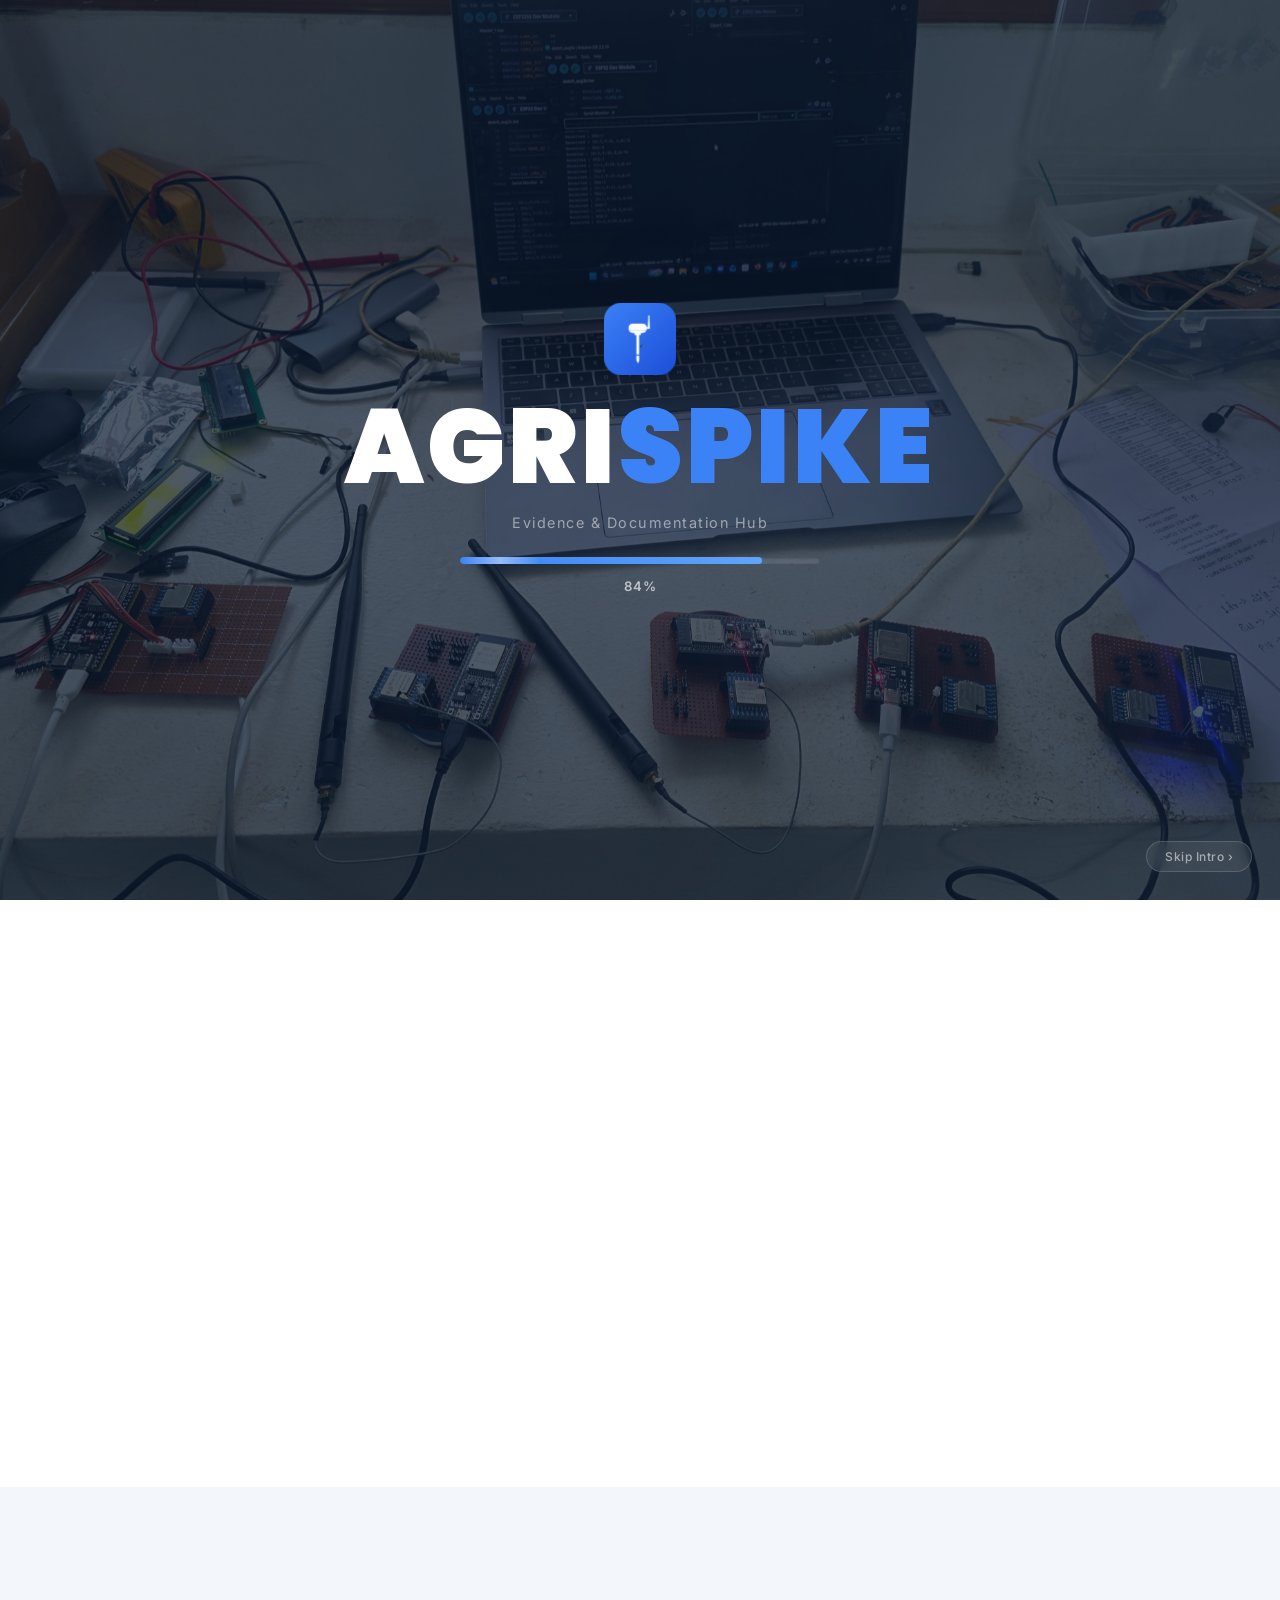
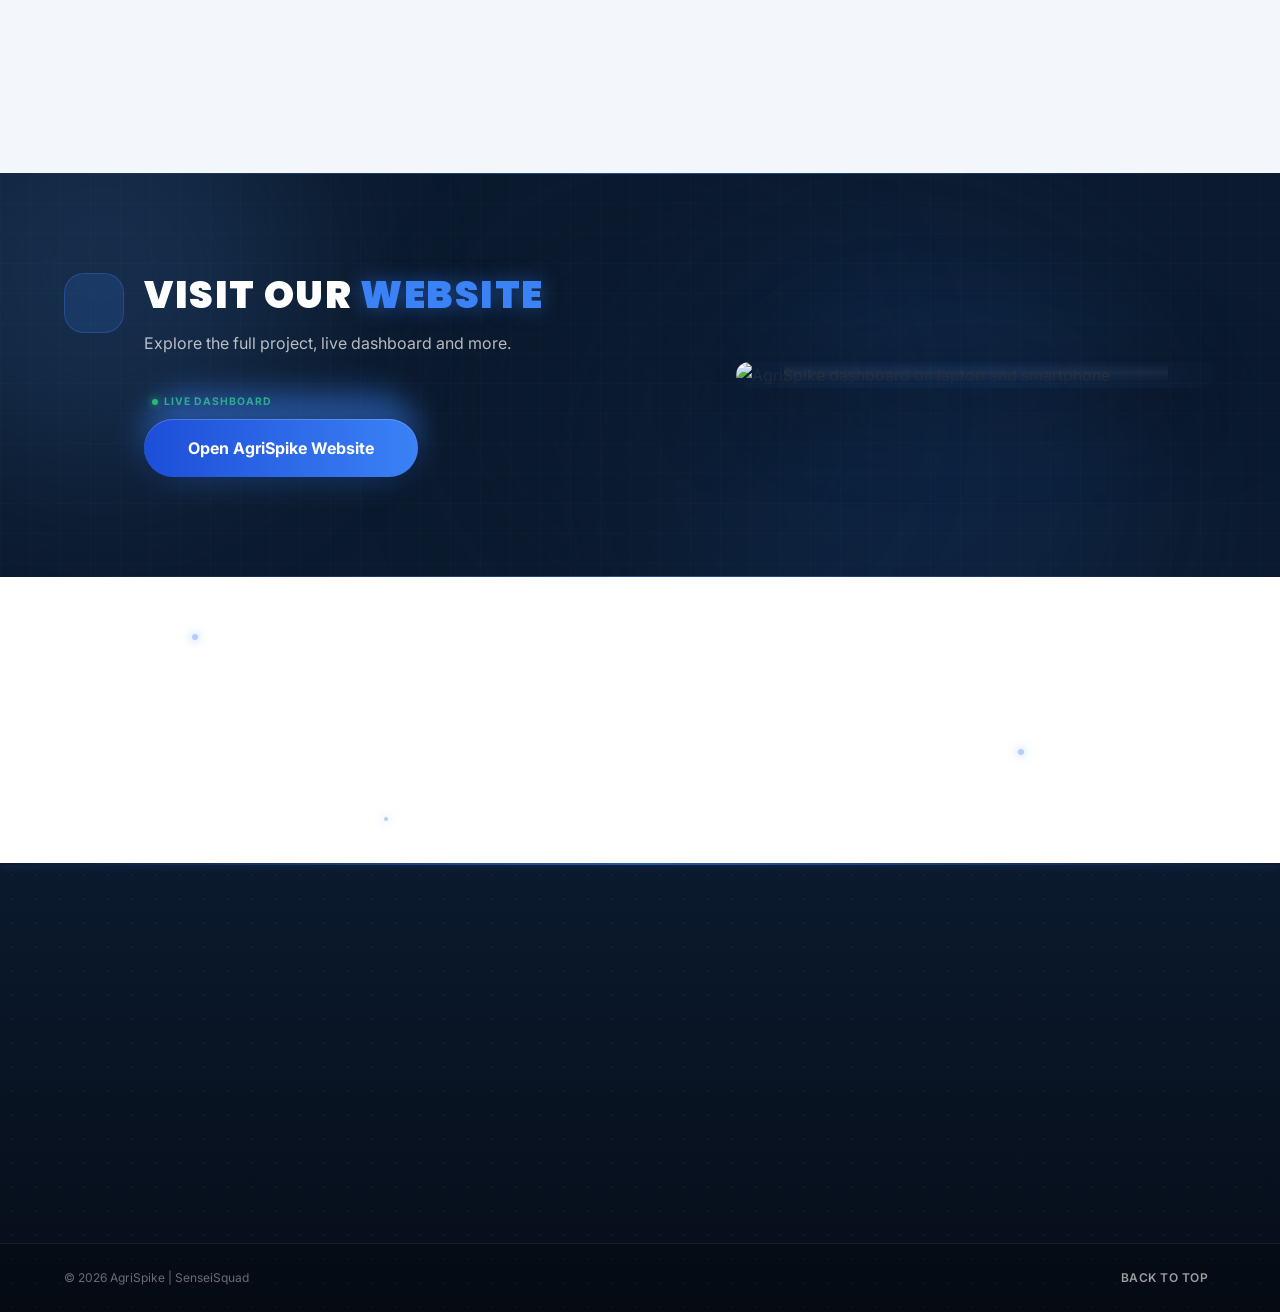
==== index.html @ 68c263b4 "Initial commit" ====
<!DOCTYPE html>
<html lang="en">
<head>
  <meta charset="UTF-8" />
  <meta name="viewport" content="width=device-width, initial-scale=1.0" />
  <meta name="description" content="AgriSpike Evidence & Documentation Hub — AI-Powered Personal Farming Assistant for Healthier Crops, Higher Yield and a Sustainable Tomorrow. Built by SenseiSquad." />
  <meta name="keywords" content="AgriSpike, smart farming, IoT agriculture, SenseiSquad, SIH 2026, precision agriculture" />
  <meta name="author" content="SenseiSquad" />
  <meta property="og:title" content="AgriSpike — Evidence & Documentation Hub" />
  <meta property="og:description" content="AI-Powered Personal Farming Assistant for Healthier Crops, Higher Yield and a Sustainable Tomorrow." />
  <title>AgriSpike — Evidence &amp; Documentation Hub | SenseiSquad</title>
  <link rel="icon" type="image/png" href="images/logo.png">

  <!-- Google Fonts -->
  <link rel="preconnect" href="https://fonts.googleapis.com" />
  <link rel="preconnect" href="https://fonts.gstatic.com" crossorigin />
  <link href="https://fonts.googleapis.com/css2?family=Inter:wght@300;400;500;600;700;800;900&family=Poppins:wght@400;600;700;800;900&display=swap" rel="stylesheet" />

  <!--
    intro.css loads FIRST — the overlay div below renders with navy background
    instantly before any JS runs, giving a true "no flash of white page" experience.
  -->
  <link rel="stylesheet" href="intro.css" />
  <link rel="stylesheet" href="styles.css" />

  <!-- Lucide Icons CDN -->
  <script src="https://unpkg.com/lucide@latest/dist/umd/lucide.min.js"></script>
</head>
<body class="intro-active">

  <!-- ════════════════════════════════════════════════════════════
       LOADING SCREEN OVERLAY
       Static HTML renders IMMEDIATELY (before any JS).
       GSAP + intro.js animate it from the bottom of <body>.
  ══════════════════════════════════════════════════════════════ -->
  <div id="intro-overlay" role="status" aria-label="Loading AgriSpike…">

    <!-- 1. Background: dimmed image slideshow (populated by intro.js) -->
    <div class="intro-slideshow-wrap" aria-hidden="true">
      <div class="intro-slideshow" id="intro-slideshow"></div>
      <div class="intro-dim"></div>
    </div>

    <!-- 2. Foreground: logo, wordmark, progress bar -->
    <div class="intro-fg">

      <!-- Leaf logo -->
      <div class="intro-leaf-wrap" id="intro-leaf" aria-hidden="true">
        <img class="logo-image" alt="AgriSpike Logo" />
        <div class="logo-signal-pulse"></div>
      </div>

      <!-- AGRISPIKE wordmark (AGRI white, SPIKE blue — one line) -->
      <div class="intro-wordmark" aria-label="AgriSpike">
        <span class="intro-agri">AGRI</span><span class="intro-spike">SPIKE</span>
      </div>

      <!-- Subtitle -->
      <div class="intro-tagline-sub">Evidence &amp; Documentation Hub</div>

      <!-- Progress bar + percentage counter -->
      <div class="intro-bar-section">
        <div class="intro-bar-track">
          <div class="intro-bar-fill" id="intro-bar-fill">
            <div class="intro-shimmer"></div>
          </div>
        </div>
        <div class="intro-percent" id="intro-percent" aria-live="polite">0%</div>
      </div>

    </div>

    <!-- 3. Flash panels: four warm-white panels that close in from all sides -->
    <div class="intro-flash-panels" id="intro-flash-panels" aria-hidden="true">
      <div class="intro-flash-top"    id="intro-flash-top"></div>
      <div class="intro-flash-bottom" id="intro-flash-bottom"></div>
      <div class="intro-flash-left"   id="intro-flash-left"></div>
      <div class="intro-flash-right"  id="intro-flash-right"></div>
    </div>

    <!-- 5. Skip button (bottom-right corner) -->
    <button id="intro-skip-btn" type="button" aria-label="Skip loading animation">
      Skip Intro ›
    </button>

  </div><!-- /intro-overlay -->


  <!-- ════════════════════════════════════════════════
       NAVBAR
  ════════════════════════════════════════════════ -->
  <header id="navbar" class="navbar" role="banner">
    <div class="nav-container">
      <a href="#hero" class="nav-logo" aria-label="AgriSpike Home">
        <div class="logo-icon" aria-hidden="true">
          <img class="logo-image" alt="AgriSpike Logo" />
          <div class="logo-signal-pulse"></div>
        </div>
        <div class="logo-text">
          <span class="logo-wordmark" aria-label="AgriSpike">
            <span class="logo-agri">AGRI</span><span class="logo-spike">SPIKE</span>
          </span>
          <span class="logo-tagline">Evidence &amp; Documentation Hub</span>
        </div>
      </a>
      <nav class="nav-links" aria-label="Main navigation">
        <a href="#hero"             class="nav-link active" id="nav-home">Home</a>
        <a href="#field-validation" class="nav-link"        id="nav-field">Field Validation</a>
        <a href="#tech-docs"        class="nav-link"        id="nav-docs">Technical Documentation</a>
        <a href="#team"             class="nav-link"        id="nav-team">Team</a>
      </nav>
      <button class="hamburger" id="hamburger-btn" aria-label="Toggle navigation menu" aria-expanded="false">
        <span></span><span></span><span></span>
      </button>
    </div>
    <div class="mobile-nav" id="mobile-nav" role="navigation" aria-label="Mobile navigation">
      <a href="#hero"             class="mobile-link" id="mnav-home">Home</a>
      <a href="#field-validation" class="mobile-link" id="mnav-field">Field Validation</a>
      <a href="#tech-docs"        class="mobile-link" id="mnav-docs">Technical Documentation</a>
      <a href="#team"             class="mobile-link" id="mnav-team">Team</a>
    </div>
  </header>

  <main>

    <!-- ════════════════════════════════════════════════
         HERO  (CSS marquee background)
    ════════════════════════════════════════════════ -->
    <section id="hero" class="hero" aria-label="Hero section">

      <!-- Marquee background — two scrolling image rows -->
      <div class="hero-marquee" aria-hidden="true">
        <div class="marquee-row marquee-row-top">
          <div class="marquee-track marquee-track-ltr" id="marquee-top-track"></div>
        </div>
        <div class="marquee-row marquee-row-bot">
          <div class="marquee-track marquee-track-rtl" id="marquee-bot-track"></div>
        </div>
      </div>

      <!-- Hero vignette (subtle corner darkening) -->
      <div class="hero-vignette" aria-hidden="true"></div>

      <!-- Dark gradient overlay -->
      <div class="hero-overlay" aria-hidden="true"></div>

      <div class="hero-container">

        <!-- Left: text content -->
        <div class="hero-content fade-in">
          <div class="hero-logo-block">
            <div class="hero-leaf-icon" aria-hidden="true">
              <img class="logo-image" alt="AgriSpike Logo" />
              <div class="logo-signal-pulse"></div>
            </div>
            <div>
              <h1 class="hero-brand" aria-label="AgriSpike">
                <span class="hero-agri">AGRI</span><span class="hero-spike">SPIKE</span>
              </h1>
              <p class="hero-tagline-text">Evidence &amp; Documentation Hub</p>
            </div>
          </div>

          <div class="process-flow" aria-label="Process: Sense, Understand, Decide, Act">
            <span class="flow-step">Sense</span>
            <span class="flow-arrow" aria-hidden="true"><i data-lucide="arrow-right"></i></span>
            <span class="flow-step">Understand</span>
            <span class="flow-arrow" aria-hidden="true"><i data-lucide="arrow-right"></i></span>
            <span class="flow-step">Decide</span>
            <span class="flow-arrow" aria-hidden="true"><i data-lucide="arrow-right"></i></span>
            <span class="flow-step">Act</span>
          </div>

          <p class="hero-subheading">
            AI-Powered Personal Farming Assistant for Healthier Crops,<br />
            Higher Yield and a Sustainable Tomorrow.
          </p>

          <div class="sensei-brand">
            <div class="sensei-s-icon" aria-hidden="true">S</div>
            <span class="sensei-name">SENSEISQUAD</span>
            <span class="sensei-divider" aria-hidden="true"></span>
          </div>
        </div>

        <!-- Right: feature badges -->
        <aside class="hero-badges" aria-label="Key features">
          <div class="feature-badge">
            <div class="badge-icon" aria-hidden="true"><i data-lucide="layers"></i></div>
            <span>Soil Health</span>
          </div>
          <div class="feature-badge">
            <div class="badge-icon" aria-hidden="true"><i data-lucide="cloud"></i></div>
            <span>Weather</span>
          </div>
          <div class="feature-badge">
            <div class="badge-icon" aria-hidden="true"><i data-lucide="droplets"></i></div>
            <span>Fertigation</span>
          </div>
          <div class="feature-badge">
            <div class="badge-icon" aria-hidden="true"><i data-lucide="leaf"></i></div>
            <span>Crop Health</span>
          </div>
          <div class="feature-badge">
            <div class="badge-icon" aria-hidden="true"><i data-lucide="trending-up"></i></div>
            <span>Higher Yield</span>
          </div>
        </aside>

      </div>

      <!-- Mobile Scroll Hint (only visible on mobile) -->
      <div class="mobile-hero-scroll-hint" aria-hidden="true">
        <i data-lucide="chevron-down"></i>
      </div>
    </section>

    <!-- ════════════════════════════════════════════════
         FIELD VALIDATION
    ════════════════════════════════════════════════ -->
    <section id="field-validation" class="section section-light" aria-label="Field Validation">
      <div class="container">
        <div class="section-header fade-in">
          <div class="section-icon-wrap" aria-hidden="true"><i data-lucide="map-pin"></i></div>
          <div>
            <h2 class="section-title"><span class="title-dark">FIELD </span><span class="title-blue">VALIDATION</span></h2>
            <p class="section-subtitle">Real conditions. Real farmers. Real impact.</p>
          </div>
        </div>
        <div class="fv-grid">
          <div class="fv-gallery fade-in">
            <div class="gallery-grid" id="gallery-grid" role="list" aria-label="Field photo gallery"></div>
            <div class="gallery-caption">
              <span class="gallery-caption-left"><i data-lucide="camera" aria-hidden="true"></i> Photo Gallery</span>
              <a href="#" id="view-all-photos-link" class="gallery-view-all">
                View All Photos <i data-lucide="arrow-right" aria-hidden="true"></i>
              </a>
            </div>
          </div>
          <div class="fv-video fade-in">
            <div class="video-card-wrap">
              <div class="video-stack-bg video-stack-2"></div>
              <div class="video-stack-bg video-stack-1"></div>
              <div class="video-badge" id="video-count-badge" aria-hidden="true"><i data-lucide="play-circle"></i> <span>1 of 6 Videos</span></div>
              <div class="video-card" id="video-card" role="region" aria-label="Field validation video">
                <div class="video-thumb-wrap">
                  <img id="video-thumbnail-img" src="" alt="Field validation video thumbnail" class="video-thumb" loading="lazy" />
                  <button class="play-btn" id="play-btn" aria-label="Play field video"><i data-lucide="play" aria-hidden="true"></i></button>
                </div>
                <div class="video-controls">
                  <button class="vc-btn" aria-label="Play"><i data-lucide="play" aria-hidden="true"></i></button>
                  <div class="vc-progress">
                    <div class="vc-bar"><div class="vc-fill" style="width:0%"></div></div>
                    <span class="vc-time" id="video-duration-display">0:00 / 1:24</span>
                  </div>
                  <button class="vc-btn" aria-label="Volume"><i data-lucide="volume-2" aria-hidden="true"></i></button>
                  <button class="vc-btn" aria-label="Fullscreen"><i data-lucide="maximize" aria-hidden="true"></i></button>
                </div>
              </div>
            </div>
            <div class="video-label">
              <span><i data-lucide="video" aria-hidden="true"></i> Field Video</span>
              <a href="videos.html" id="watch-video-link" class="watch-link">Watch All Videos <i data-lucide="arrow-right" aria-hidden="true"></i></a>
            </div>
          </div>
          <div class="fv-testimonials fade-in" id="testimonials-container" aria-label="Testimonials"></div>
        </div>
      </div>
    </section>

    <!-- ════════════════════════════════════════════════
         TECHNICAL DOCUMENTATION
    ════════════════════════════════════════════════ -->
    <section id="tech-docs" class="section section-gray" aria-label="Technical Documentation">
      <div class="container">
        <div class="section-header fade-in">
          <div class="section-icon-wrap" aria-hidden="true"><i data-lucide="file-text"></i></div>
          <div>
            <h2 class="section-title"><span class="title-dark">TECHNICAL </span><span class="title-blue">DOCUMENTATION</span></h2>
            <div class="docs-header-content" style="position: relative; display: inline-block;">
              <p class="section-subtitle" style="margin-bottom: 0;">Detailed reports, data and analysis of our solution.</p>
              <div class="header-underline"></div>
            </div>
          </div>
        </div>
        <div class="docs-grid fade-in" id="docs-grid" role="list" aria-label="Technical documents"></div>
      </div>
    </section>

    <!-- ════════════════════════════════════════════════
         CTA BANNER
    ════════════════════════════════════════════════ -->
    <section id="cta-banner" class="section cta-section" aria-label="Visit AgriSpike website">
      <!-- Animated Border Top -->
      <div class="cta-border-top"></div>
      
      <!-- Background Elements -->
      <div class="cta-bg-elements" aria-hidden="true">
        <div class="cta-mesh cta-mesh-1"></div>
        <div class="cta-mesh cta-mesh-2"></div>
        <div class="cta-mesh cta-mesh-3"></div>
        <div class="cta-grid-overlay"></div>
        <div class="cta-particles">
          <div class="cta-particle p1"></div>
          <div class="cta-particle p2"></div>
          <div class="cta-particle p3"></div>
          <div class="cta-particle p4"></div>
          <div class="cta-particle p5"></div>
          <div class="cta-particle p6"></div>
          <div class="cta-particle p7"></div>
        </div>
      </div>

      <div class="container cta-container relative-z">
        <div class="cta-content" id="cta-content">
          <div class="cta-icon-wrap cta-reveal" aria-hidden="true"><i data-lucide="globe"></i></div>
          <div>
            <h2 class="cta-title" id="cta-title">
              <span class="cta-word">VISIT</span> <span class="cta-word">OUR</span> <span class="cta-word cta-blue-glow">WEBSITE</span>
            </h2>
            <p class="cta-subtitle cta-reveal">Explore the full project, live dashboard and more.</p>
            
            <div class="cta-btn-wrapper cta-reveal" id="cta-btn-wrapper">
              <div class="cta-live-indicator">
                <span class="live-dot"></span>
                <span class="live-text">Live Dashboard</span>
              </div>
              <div class="cta-btn-glow"></div>
              <a href="#" id="main-website-link" class="cta-btn-premium" target="_blank" rel="noopener noreferrer">
                <i data-lucide="external-link" aria-hidden="true"></i>
                <span>Open AgriSpike Website</span>
                <i data-lucide="arrow-right" class="arrow-icon" aria-hidden="true"></i>
              </a>
            </div>
          </div>
        </div>
        <div class="cta-mockup-wrapper" id="cta-mockup-wrapper">
          <div class="cta-mockup-light"></div>
          <div class="cta-mockup-floater">
            <img id="dashboard-mockup-img" src="" alt="AgriSpike dashboard on laptop and smartphone" loading="lazy" />
            <div class="cta-screen-shimmer"></div>
          </div>
        </div>
      </div>
      
      <!-- Animated Border Bottom -->
      <div class="cta-border-bottom"></div>
    </section>

    <!-- ════════════════════════════════════════════════
         TEAM
    ════════════════════════════════════════════════ -->
    <section id="team" class="section section-light team-section" aria-label="Team SenseiSquad">
      <div class="team-accents">
        <div class="team-dot team-dot-1"></div>
        <div class="team-dot team-dot-2"></div>
        <div class="team-dot team-dot-3"></div>
      </div>
      <div class="container">
        <div class="section-header fade-in">
          <div class="section-icon-wrap" aria-hidden="true"><i data-lucide="users"></i></div>
          <div>
            <h2 class="section-title"><span class="title-dark">AGRISPIKE </span><span class="title-blue">TEAM</span></h2>
            <div class="team-header-content" style="position: relative; display: inline-block;">
              <p class="section-subtitle" style="margin-bottom: 0;">Meet the team behind AgriSpike · Team SenseiSquad</p>
              <div class="header-underline"></div>
            </div>
          </div>
        </div>
        <div class="team-grid fade-in" id="team-grid" role="list" aria-label="Team members"></div>
      </div>
    </section>

  </main>

  <!-- ════════════════════════════════════════════════
       FOOTER
  ════════════════════════════════════════════════ -->
  <footer id="footer" class="footer" role="contentinfo">
    <!-- Animated Top Border -->
    <div class="footer-border-top"></div>
    
    <!-- Background Effects -->
    <div class="footer-bg-elements" aria-hidden="true">
      <div class="footer-grid-overlay"></div>
      <div class="footer-particles">
        <div class="f-particle fp1"></div>
        <div class="f-particle fp2"></div>
        <div class="f-particle fp3"></div>
        <div class="f-particle fp4"></div>
      </div>
    </div>

    <div class="container footer-container relative-z">
      <div class="footer-grid">
        
        <!-- Column 1: Brand -->
        <div class="footer-col footer-col-brand footer-reveal">
          <a href="#hero" class="footer-logo">
            <div class="footer-leaf" aria-hidden="true">
              <img class="logo-image" alt="AgriSpike Logo" />
              <div class="logo-signal-pulse"></div>
            </div>
            <div class="footer-logo-text">
              <span class="footer-wordmark"><span class="footer-agri">AGRI</span><span class="footer-spike">SPIKE</span></span>
              <span class="footer-tagline-sm">Evidence &amp; Documentation Hub</span>
            </div>
          </a>
          <p class="footer-mission">Sensing, understanding, and acting — for smarter, sustainable farming.</p>
        </div>

        <!-- Column 2: Quick Links -->
        <div class="footer-col footer-col-links footer-reveal">
          <h4 class="footer-heading">Quick Links</h4>
          <nav class="footer-nav">
            <a href="index.html#hero">Home</a>
            <a href="index.html#field-validation">Field Validation</a>
            <a href="index.html#tech-docs">Technical Documentation</a>
            <a href="index.html#team">Team</a>
            <a href="gallery.html">Gallery</a>
            <a href="videos.html">Videos</a>
          </nav>
        </div>

        <!-- Column 3: SenseiSquad / Social -->
        <div class="footer-col footer-col-social footer-reveal">
          <h4 class="footer-heading">Connect</h4>
          <div class="footer-sensei">
            <div class="footer-s-icon" aria-hidden="true">S</div>
            <span class="footer-sensei-name">SenseiSquad</span>
          </div>
          <p class="footer-built-by">Built for Smart India Hackathon 2026</p>
          <div class="footer-social-links" id="footer-social-links">
            <div class="social-icon-wrapper">
              <span class="social-tooltip">Email</span>
              <a href="mailto:sanjayprathmanyu@gmail.com" id="social-email" class="social-circle" aria-label="Email">
                <svg xmlns="http://www.w3.org/2000/svg" width="20" height="20" viewBox="0 0 24 24" fill="none" stroke="currentColor" stroke-width="2" stroke-linecap="round" stroke-linejoin="round"><rect width="20" height="16" x="2" y="4" rx="2"/><path d="m22 7-8.97 5.7a1.94 1.94 0 0 1-2.06 0L2 7"/></svg>
              </a>
            </div>
            <div class="social-icon-wrapper">
              <span class="social-tooltip">LinkedIn</span>
              <a href="https://www.linkedin.com/in/s-sanjay-prathmanyu/" id="social-linkedin" class="social-circle" aria-label="LinkedIn" target="_blank" rel="noopener noreferrer">
                <svg xmlns="http://www.w3.org/2000/svg" width="20" height="20" viewBox="0 0 24 24" fill="none" stroke="currentColor" stroke-width="2" stroke-linecap="round" stroke-linejoin="round"><path d="M16 8a6 6 0 0 1 6 6v7h-4v-7a2 2 0 0 0-2-2 2 2 0 0 0-2 2v7h-4v-7a6 6 0 0 1 6-6z"/><rect width="4" height="12" x="2" y="9"/><circle cx="4" cy="4" r="2"/></svg>
              </a>
            </div>
            <div class="social-icon-wrapper">
              <span class="social-tooltip">GitHub</span>
              <a href="https://github.com/Sanjayprathmanyu02" id="social-github" class="social-circle" aria-label="GitHub" target="_blank" rel="noopener noreferrer">
                <svg xmlns="http://www.w3.org/2000/svg" width="20" height="20" viewBox="0 0 24 24" fill="none" stroke="currentColor" stroke-width="2" stroke-linecap="round" stroke-linejoin="round"><path d="M15 22v-4a4.8 4.8 0 0 0-1-3.5c3 0 6-2 6-5.5.08-1.25-.27-2.48-1-3.5.28-1.15.28-2.35 0-3.5 0 0-1 0-3 1.5-2.64-.5-5.36-.5-8 0C6 2 5 2 5 2c-.3 1.15-.3 2.35 0 3.5A5.403 5.403 0 0 0 4 9c0 3.5 3 5.5 6 5.5-.39.49-.68 1.05-.85 1.65-.17.6-.22 1.23-.15 1.85v4"/><path d="M9 18c-4.51 2-5-2-7-2"/></svg>
              </a>
            </div>
          </div>
        </div>

        <!-- Column 4: Quote -->
        <div class="footer-col footer-col-quote footer-reveal">
          <div class="footer-quote-icon" aria-hidden="true"><i data-lucide="quote"></i></div>
          <p class="footer-quote-text" id="footer-quote-text"><em>"Technology in the field. For a better tomorrow."</em></p>
        </div>

      </div>
    </div>

    <!-- Bottom Bar -->
    <div class="footer-bottom relative-z">
      <div class="container footer-bottom-inner">
        <p class="footer-copyright-text" id="footer-copyright-text">© 2026 AgriSpike | SenseiSquad</p>
        <button id="footer-btt-link" class="footer-btt-link" aria-label="Back to Top">
          Back to Top <i data-lucide="chevron-up"></i>
        </button>
      </div>
    </div>
  </footer>

  <!-- ════════════════════════════════════════════════
       NATIVE VIDEO MODAL
  ════════════════════════════════════════════════ -->
  <div id="video-modal" class="video-modal" aria-hidden="true" role="dialog">
    <div class="video-modal-overlay" id="video-modal-overlay"></div>
    <div class="video-modal-content">
      <button class="video-modal-close" id="video-modal-close" aria-label="Close video"><i data-lucide="x"></i></button>
      <div class="video-player-wrap">
        <video id="native-video-player" controls preload="none">
          Your browser does not support HTML5 video.
        </video>
        <div id="video-loader" class="video-loader"><i data-lucide="loader"></i></div>
      </div>
    </div>
  </div>

  <!-- ════════════════════════════════════════════════
       SCRIPTS
       Load order: config → lucide already in head →
       script.js → GSAP (sync) → intro.js
       GSAP loads synchronously here so intro.js is
       guaranteed to find `gsap` defined immediately.
  ════════════════════════════════════════════════ -->

  <!-- Floating Back to Top Button -->
  <button id="floating-btt" class="floating-btt" aria-label="Back to top">
    <i data-lucide="arrow-up"></i>
  </button>

  <script src="config.js"></script>
  <script src="script.js"></script>
  <!-- GSAP loaded synchronously (after DOM, before intro.js) -->
  <script src="https://cdnjs.cloudflare.com/ajax/libs/gsap/3.12.5/gsap.min.js"></script>
  <script src="https://cdnjs.cloudflare.com/ajax/libs/gsap/3.12.5/ScrollTrigger.min.js"></script>
  <script src="intro.js"></script>

</body>
</html>
---- intro.css ----
/* ═══════════════════════════════════════════════════════════════
   AgriSpike — Loading Screen / Preloader
   intro.css  ·  Complete redesign: progress bar + lightning flash
   ═══════════════════════════════════════════════════════════════ */

/* ── Overlay (shows INSTANTLY — renders before JS executes) ── */
#intro-overlay {
  position: fixed;
  inset: 0;
  z-index: 9999;
  overflow: hidden;
  background: #0B1A2E;   /* fallback while slideshow loads */
  display: flex;
  align-items: center;
  justify-content: center;
}

body.intro-active {
  overflow: hidden;
}

/* ────────────────────────────────────────────────────────────
   BACKGROUND SLIDESHOW
────────────────────────────────────────────────────────────── */
.intro-slideshow-wrap {
  position: absolute;
  inset: 0;
  z-index: 0;
}

.intro-slideshow {
  position: absolute;
  inset: 0;
}

/* Each slide is absolutely positioned, stacked on top of each other */
.intro-slide {
  position: absolute;
  inset: 0;
  background-size: cover;
  background-position: center;
  opacity: 0;
  will-change: opacity, transform;
  transform-origin: center center;
  transform: scale(1);
}

/* Dark overlay dims the slideshow so it never competes with the UI */
.intro-dim {
  position: absolute;
  inset: 0;
  background: rgba(11, 26, 46, 0.72);  /* 72% dark navy over images */
  z-index: 1;
}

/* ────────────────────────────────────────────────────────────
   FOREGROUND — Logo, wordmark, progress bar
────────────────────────────────────────────────────────────── */
.intro-fg {
  position: relative;
  z-index: 2;
  display: flex;
  flex-direction: column;
  align-items: center;
  justify-content: center;
  gap: 16px;
  text-align: center;
  padding: 0 24px;
  user-select: none;
}

/* ── Leaf logo icon ── */
.intro-leaf-wrap {
  width: 72px;
  height: 72px;
  background: linear-gradient(135deg, #3B82F6 0%, #1d4ed8 100%);
  border-radius: 18px;
  display: flex;
  align-items: center;
  justify-content: center;
  color: #ffffff;
  box-shadow: 0 0 0 0 rgba(59, 130, 246, 0);
  will-change: transform, box-shadow;
  margin-bottom: 4px;
}
.intro-leaf-wrap svg {
  width: 38px;
  height: 38px;
}

/* ── AGRISPIKE wordmark ── */
.intro-wordmark {
  white-space: nowrap;
  line-height: 1;
  letter-spacing: 3px;
  font-family: 'Poppins', 'Inter', sans-serif;
  font-weight: 900;
  font-size: clamp(2.8rem, 10vw, 6.5rem);
}
.intro-agri  { color: #ffffff; }
.intro-spike { color: #3B82F6; }

/* ── Small tagline under wordmark ── */
.intro-tagline-sub {
  color: rgba(255, 255, 255, 0.50);
  font-family: 'Inter', sans-serif;
  font-size: clamp(0.7rem, 2vw, 0.9rem);
  letter-spacing: 1.5px;
  margin-top: -4px;
  margin-bottom: 6px;
}

/* ────────────────────────────────────────────────────────────
   PROGRESS BAR
────────────────────────────────────────────────────────────── */
.intro-bar-section {
  display: flex;
  flex-direction: column;
  align-items: center;
  gap: 12px;
  width: 100%;
  max-width: 360px;
}

.intro-bar-track {
  width: 100%;
  height: 7px;
  background: rgba(255, 255, 255, 0.10);
  border-radius: 999px;
  overflow: hidden;
  position: relative;
  box-shadow: inset 0 1px 3px rgba(0,0,0,0.3);
}

.intro-bar-fill {
  height: 100%;
  width: 0%;
  background: linear-gradient(90deg, #3B82F6 0%, #60A5FA 100%);
  border-radius: 999px;
  position: relative;
  overflow: hidden;                     /* clips the shimmer */
  box-shadow: 0 0 12px rgba(59, 130, 246, 0.6);
  will-change: width;
}

/* Shimmer: sliding light streak over the fill */
.intro-shimmer {
  position: absolute;
  top: 0;
  bottom: 0;
  width: 80px;
  background: linear-gradient(
    90deg,
    transparent 0%,
    rgba(255, 255, 255, 0.45) 50%,
    transparent 100%
  );
  animation: intro-shimmer-slide 1.5s ease-in-out infinite;
  pointer-events: none;
}

@keyframes intro-shimmer-slide {
  0%   { left: -80px; }
  100% { left: calc(100% + 80px); }
}

/* Percentage counter */
.intro-percent {
  color: rgba(255, 255, 255, 0.65);
  font-family: 'Inter', sans-serif;
  font-size: 0.82rem;
  font-weight: 600;
  letter-spacing: 1px;
  min-width: 40px;
  text-align: center;
}

/* ────────────────────────────────────────────────────────────────
   ALL-SIDES FLASH PANELS
   Phase 1: 4 panels (top, bottom, left, right) scale from their 
            respective outer edges to 1, sealing the viewport white.
   Phase 3: GSAP scales them back to 0, clearing the center first.
──────────────────────────────────────────────────────────────── */
.intro-flash-panels {
  position: absolute;
  inset: 0;
  z-index: 4;
  pointer-events: none;
  overflow: hidden;     /* clip panels cleanly at viewport edges */
}

/* Top panel: starts collapsed at top edge, expands downward */
.intro-flash-top {
  position: absolute;
  top: 0; left: 0; right: 0; height: 51%;
  background: #FFFBF5;
  transform: scaleY(0);
  transform-origin: top center;
  will-change: transform;
}

/* Bottom panel: starts collapsed at bottom edge, expands upward */
.intro-flash-bottom {
  position: absolute;
  bottom: 0; left: 0; right: 0; height: 51%;
  background: #FFFBF5;
  transform: scaleY(0);
  transform-origin: bottom center;
  will-change: transform;
}

/* Left panel: starts collapsed at left edge, expands rightward */
.intro-flash-left {
  position: absolute;
  top: 0; left: 0; bottom: 0; width: 51%;
  background: #FFFBF5;
  transform: scaleX(0);
  transform-origin: left center;
  will-change: transform;
}

/* Right panel: starts collapsed at right edge, expands leftward */
.intro-flash-right {
  position: absolute;
  top: 0; right: 0; bottom: 0; width: 51%;
  background: #FFFBF5;
  transform: scaleX(0);
  transform-origin: right center;
  will-change: transform;
}

/* ────────────────────────────────────────────────────────────
   SKIP BUTTON
────────────────────────────────────────────────────────────── */
#intro-skip-btn {
  position: absolute;
  bottom: 28px;
  right: 28px;
  z-index: 5;
  background: rgba(255, 255, 255, 0.07);
  border: 1px solid rgba(255, 255, 255, 0.15);
  color: rgba(255, 255, 255, 0.55);
  font-family: 'Inter', sans-serif;
  font-size: 0.75rem;
  font-weight: 500;
  letter-spacing: 0.5px;
  padding: 7px 18px;
  border-radius: 999px;
  cursor: pointer;
  transition: background 0.2s, color 0.2s, border-color 0.2s;
  backdrop-filter: blur(6px);
  -webkit-backdrop-filter: blur(6px);
}
#intro-skip-btn:hover {
  background: rgba(59, 130, 246, 0.18);
  border-color: rgba(59, 130, 246, 0.4);
  color: #fff;
}

/* ────────────────────────────────────────────────────────────
   RESPONSIVE
────────────────────────────────────────────────────────────── */
@media (max-width: 768px) {
  .intro-leaf-wrap { width: 56px; height: 56px; border-radius: 14px; }
  .intro-leaf-wrap svg { width: 28px; height: 28px; }
  .intro-wordmark { font-size: clamp(2.4rem, 11vw, 6.5rem); letter-spacing: 2px; }
  .intro-bar-section { max-width: 80%; }
  #intro-skip-btn { bottom: 20px; right: 50%; transform: translateX(50%); font-size: 0.75rem; padding: 8px 20px; }
}
---- styles.css ----
/* ═══════════════════════════════════════════════════════════════
   AgriSpike — Evidence & Documentation Hub
   styles.css  ·  Complete stylesheet
   ═══════════════════════════════════════════════════════════════ */

/* ──────────────────────────────────────────────────────────────
   1. CSS CUSTOM PROPERTIES (Design Tokens)
────────────────────────────────────────────────────────────── */
:root {
  /* Colors */
  --navy:          #0B1A2E;
  --navy-mid:      #0d1b2a;
  --navy-light:    #112240;
  --blue:          #3B82F6;
  --blue-dark:     #2E86F0;
  --blue-glow:     rgba(59,130,246,0.18);
  --white:         #FFFFFF;
  --gray-bg:       #F3F6FA;
  --light-bg:      #FFFFFF;
  --text-dark:     #1E293B;
  --text-mid:      #475569;
  --text-light:    #94A3B8;
  --green-bg:      #F0FDF4;
  --green-border:  #BBF7D0;
  --blue-card-bg:  #EFF6FF;
  --blue-border:   #BFDBFE;

  /* Typography */
  --font-main:     'Inter', 'Poppins', sans-serif;
  --font-heading:  'Poppins', 'Inter', sans-serif;

  /* Spacing */
  --radius:        12px;
  --radius-lg:     20px;
  --radius-full:   9999px;

  /* Shadows */
  --shadow-sm:     0 1px 4px rgba(0,0,0,0.08);
  --shadow-md:     0 4px 20px rgba(0,0,0,0.10);
  --shadow-lg:     0 8px 40px rgba(0,0,0,0.14);
  --shadow-blue:   0 4px 24px rgba(59,130,246,0.22);

  /* Transitions */
  --ease:          cubic-bezier(0.4, 0, 0.2, 1);
  --transition:    0.25s var(--ease);
}

/* ──────────────────────────────────────────────────────────────
   2. RESET & BASE
────────────────────────────────────────────────────────────── */
*, *::before, *::after { box-sizing: border-box; margin: 0; padding: 0; }

html {
  scroll-behavior: smooth;
  font-size: 16px;
  -webkit-text-size-adjust: 100%;
}

body {
  font-family: var(--font-main);
  color: var(--text-dark);
  background: var(--white);
  line-height: 1.65;
  overflow-x: hidden;
}

img {
  display: block;
  max-width: 100%;
  height: auto;
}

a { text-decoration: none; color: inherit; }

button {
  cursor: pointer;
  border: none;
  background: none;
  font-family: inherit;
}

/* ──────────────────────────────────────────────────────────────
   3. LAYOUT UTILITIES
────────────────────────────────────────────────────────────── */
.container {
  width: 100%;
  max-width: 1200px;
  margin: 0 auto;
  padding: 0 24px;
}

.section { padding: 80px 0; }
.section-light { background: var(--light-bg); }
.section-gray  { background: var(--gray-bg); }
.section-navy  { background: var(--navy); }

/* ──────────────────────────────────────────────────────────────
   4. SCROLL ANIMATIONS
────────────────────────────────────────────────────────────── */
.fade-in {
  opacity: 0;
  transform: translateY(28px);
  transition: opacity 0.65s var(--ease), transform 0.65s var(--ease);
}
.fade-in.visible {
  opacity: 1;
  transform: translateY(0);
}

/* ──────────────────────────────────────────────────────────────
   5. NAVBAR
────────────────────────────────────────────────────────────── */
.navbar {
  position: fixed;
  top: 0; left: 0; right: 0;
  z-index: 1000;
  background: var(--navy);
  border-bottom: 1px solid rgba(255,255,255,0.06);
  transition: box-shadow var(--transition);
}
.navbar.scrolled {
  box-shadow: 0 2px 24px rgba(0,0,0,0.45);
}

.nav-container {
  max-width: 1200px;
  margin: 0 auto;
  padding: 0 24px;
  height: 68px;
  display: flex;
  align-items: center;
  justify-content: space-between;
  gap: 16px;
}

/* Nav Logo */
.nav-logo {
  display: flex;
  align-items: center;
  gap: 10px;
  text-decoration: none;
  flex-shrink: 0;
}
.logo-icon {
  width: 36px; height: 36px;
  background: linear-gradient(135deg, var(--blue) 0%, #1d4ed8 100%);
  border-radius: 8px;
  display: flex;
  align-items: center;
  justify-content: center;
  color: var(--white);
  position: relative;
  /* CSS Animation for idle breathing is added below */
}

/* Base Logo Image */
.logo-image {
  width: 70%;
  height: 70%;
  object-fit: contain;
  transition: filter 0.3s var(--ease), transform 0.3s var(--ease);
  position: relative;
  z-index: 2;
  will-change: transform, filter;
}

/* Base styling for all blue rounded containers */
.hero-leaf-icon, .footer-leaf, .intro-leaf-wrap {
  position: relative;
  display: flex;
  align-items: center;
  justify-content: center;
}

/* ── Breathing Glow Animations ── */
@keyframes logoBreathingNav {
  0%, 100% { transform: scale(1); filter: drop-shadow(0 0 0px rgba(59,130,246,0)); }
  50% { transform: scale(1.02); filter: drop-shadow(0 0 6px rgba(59,130,246,0.5)); }
}

@keyframes logoBreathingHero {
  0%, 100% { transform: scale(1); filter: drop-shadow(0 0 0px rgba(59,130,246,0)); }
  50% { transform: scale(1.04); filter: drop-shadow(0 0 14px rgba(59,130,246,0.6)); }
}

.nav-logo .logo-icon, .footer-logo .footer-leaf, .intro-leaf-wrap {
  animation: logoBreathingNav 3.5s ease-in-out infinite;
}
.hero-leaf-icon {
  animation: logoBreathingHero 3.5s ease-in-out infinite;
}

/* ── Signal Pulse Detail ── */
.logo-signal-pulse {
  position: absolute;
  /* Top-right approximation; adjust via config/JS if needed */
  top: 15%; 
  right: 15%; 
  width: 10%; 
  height: 10%;
  border-radius: 50%;
  border: 1.5px solid var(--white);
  box-shadow: 0 0 4px var(--blue);
  opacity: 0;
  pointer-events: none;
  animation: signalPulse 4.5s cubic-bezier(0.1, 0.7, 0.1, 1) infinite;
  z-index: 3;
}
@keyframes signalPulse {
  0% { transform: scale(0.5); opacity: 0.8; }
  40% { transform: scale(3.5); opacity: 0; }
  100% { transform: scale(3.5); opacity: 0; }
}

.logo-text {
  display: flex;
  flex-direction: column;
  line-height: 1.1;
}
/* FIX 1: wordmark always on one line */
.logo-wordmark {
  white-space: nowrap;
  display: block;
  line-height: 1;
}
.logo-agri  { color: var(--white); font-weight: 800; font-size: clamp(0.8rem, 1.8vw, 1.05rem); letter-spacing: 1px; font-family: var(--font-heading); display: inline; }
.logo-spike { color: var(--blue);  font-weight: 800; font-size: clamp(0.8rem, 1.8vw, 1.05rem); letter-spacing: 1px; font-family: var(--font-heading); display: inline; }
.logo-tagline {
  color: rgba(255,255,255,0.5);
  font-size: 0.62rem;
  letter-spacing: 0.5px;
  margin-top: 1px;
  white-space: nowrap;
}

/* Nav links */
.nav-links {
  display: flex;
  align-items: center;
  gap: 4px;
}
.nav-link {
  color: rgba(255,255,255,0.72);
  font-size: 0.875rem;
  font-weight: 500;
  padding: 6px 14px;
  border-radius: var(--radius-full);
  position: relative;
  transition: color var(--transition);
  white-space: nowrap;
}
.nav-link::after {
  content: '';
  position: absolute;
  bottom: -2px; left: 14px; right: 14px;
  height: 2px;
  background: var(--blue);
  border-radius: 2px;
  transform: scaleX(0);
  transition: transform var(--transition);
}
.nav-link:hover { color: var(--white); }
.nav-link:hover::after,
.nav-link.active::after { transform: scaleX(1); }
.nav-link.active { color: var(--white); }

/* Hamburger */
.hamburger {
  display: none;
  flex-direction: column;
  gap: 5px;
  width: 32px;
  padding: 4px;
  z-index: 1001;
}
.hamburger span {
  display: block;
  height: 2px;
  background: var(--white);
  border-radius: 2px;
  transition: all var(--transition);
}
.hamburger.open span:nth-child(1) { transform: translateY(7px) rotate(45deg); }
.hamburger.open span:nth-child(2) { opacity: 0; }
.hamburger.open span:nth-child(3) { transform: translateY(-7px) rotate(-45deg); }

/* Mobile nav drawer */
.mobile-nav {
  display: none;
  flex-direction: column;
  background: var(--navy-light);
  border-top: 1px solid rgba(255,255,255,0.08);
  overflow: hidden;
  max-height: 0;
  transition: max-height 0.35s var(--ease);
}
.mobile-nav.open { max-height: 350px; }
.mobile-link {
  color: rgba(255,255,255,0.8);
  font-size: 0.95rem;
  font-weight: 500;
  padding: 14px 28px;
  border-bottom: 1px solid rgba(255,255,255,0.05);
  transition: color var(--transition), background var(--transition);
}
.mobile-link:hover { color: var(--blue); background: rgba(59,130,246,0.06); }

/* ──────────────────────────────────────────────────────────────
   6. HERO SECTION  (background is now the CSS marquee)
────────────────────────────────────────────────────────────── */
.hero {
  position: relative;
  min-height: 100vh;
  /* No background-image — marquee provides the visual background */
  background: var(--navy-mid);
  display: flex;
  align-items: center;
  padding-top: 68px;
  overflow: hidden;
}

/* ── MARQUEE BACKGROUND ─────────────────────────────────── */
.hero-marquee {
  position: absolute;
  /* FIX 2: start below the navbar so the top row is never cropped */
  top: 68px;
  left: 0;
  right: 0;
  bottom: 0;
  display: flex;
  flex-direction: column;
  z-index: 0;
  pointer-events: none;
  /* FIX 3: reduced blur (was 1.5px) — images are crisper but still atmospheric */
  filter: blur(0.9px);
}

.marquee-row {
  flex: 1;
  display: flex;
  align-items: center;
  overflow: hidden;
  pointer-events: auto;
}

/* Track: wide flex row, doubled for seamless loop */
.marquee-track {
  display: flex;
  gap: 22px;
  /* FIX 2: minimal padding to eliminate the dark seam between the two rows */
  padding: 2px 0;
  width: max-content;
  will-change: transform;
}

/* LEFT→RIGHT animation */
.marquee-track-ltr {
  animation: marquee-ltr 30s linear infinite;
}
/* RIGHT→LEFT animation */
.marquee-track-rtl {
  animation: marquee-rtl 30s linear infinite;
}

/* Pause on hover (desktop) */
.marquee-row:hover .marquee-track {
  animation-play-state: paused;
}

/* ── Marquee keyframes ───────────────────────────────────── */
@keyframes marquee-ltr {
  from { transform: translateX(0); }
  to   { transform: translateX(-50%); }
}
@keyframes marquee-rtl {
  from { transform: translateX(-50%); }
  to   { transform: translateX(0); }
}

/* ── Individual image card ───────────────────────────────── */
.marquee-card {
  width: clamp(220px, 31vw, 420px);
  aspect-ratio: 4 / 3;
  border-radius: 18px;
  overflow: hidden;
  flex-shrink: 0;
  /* FIX: stronger visible border + deeper shadow for distinct card look */
  border: 1.5px solid rgba(255, 255, 255, 0.18);
  box-shadow: 0 6px 32px rgba(0, 0, 0, 0.55), 0 0 0 0.5px rgba(59,130,246,0.15);
  background: var(--navy-light);
  position: relative;
}
.marquee-card img {
  width: 100%;
  height: 100%;
  object-fit: cover;
  display: block;
  transition: transform 0.5s var(--ease);
}
.marquee-row:hover .marquee-card img {
  transform: scale(1.04);
}

/* Card inner vignette */
.marquee-card::after {
  content: '';
  position: absolute;
  inset: 0;
  background: linear-gradient(
    180deg,
    rgba(11, 26, 46, 0.12) 0%,
    rgba(11, 26, 46, 0.38) 100%
  );
  pointer-events: none;
}

/* ── Blue vignette: darkens corners, pulls focus to center-left text ── */
.hero-vignette {
  position: absolute;
  inset: 0;
  z-index: 1;
  background: radial-gradient(
    ellipse 120% 100% at 70% 50%,
    transparent 20%,
    rgba(7, 16, 34, 0.60) 100%
  );
  pointer-events: none;
}

/* ── Hero dark gradient overlay (text readability) ───────── */
.hero-overlay {
  position: absolute;
  inset: 0;
  /* FIX: Much stronger on the left (text side), lighter on the right */
  background: linear-gradient(
    to right,
    rgba(11, 26, 46, 0.92) 0%,
    rgba(11, 26, 46, 0.78) 40%,
    rgba(11, 26, 46, 0.52) 70%,
    rgba(5, 15, 35, 0.35) 100%
  );
  z-index: 2;
  pointer-events: none;
}

.hero-container {
  position: relative;
  z-index: 3;   /* above overlay + vignette */
  max-width: 1200px;
  margin: 0 auto;
  padding: 60px 24px 80px;
  display: flex;
  align-items: center;
  justify-content: space-between;
  gap: 40px;
  width: 100%;
}

.mobile-hero-scroll-hint {
  display: none;
}

/* Hero logo block */
.hero-logo-block {
  display: flex;
  align-items: center;
  gap: 16px;
  margin-bottom: 28px;
}
.hero-leaf-icon {
  width: 60px; height: 60px;
  background: linear-gradient(135deg, var(--blue) 0%, #1d4ed8 100%);
  border-radius: 14px;
  display: flex;
  align-items: center;
  justify-content: center;
  color: var(--white);
  box-shadow: var(--shadow-blue);
  flex-shrink: 0;
}
.hero-leaf-icon svg { width: 32px; height: 32px; }

/* FIX 1: hero brand — nowrap, clamp size so it never wraps */
.hero-brand {
  font-family: var(--font-heading);
  /* FIX 2: Larger clamp for impact */
  font-size: clamp(2.4rem, 7vw, 5.5rem);
  font-weight: 900;
  line-height: 1;
  letter-spacing: 3px;
  white-space: nowrap;
  display: block;
  /* FIX 2: text-shadow so it pops off the busy background */
  text-shadow: 0 4px 24px rgba(0, 0, 0, 0.55), 0 2px 8px rgba(0,0,0,0.4);
}
.hero-agri  { color: var(--white); display: inline; }
.hero-spike { color: var(--blue);  display: inline; text-shadow: 0 4px 24px rgba(59,130,246,0.4); }

.hero-tagline-text {
  /* FIX 2: Lighter, more readable gray */
  color: #CBD5E1;
  font-size: 1.08rem;
  font-weight: 400;
  letter-spacing: 0.5px;
  margin-top: 6px;
}

/* Process flow */
.process-flow {
  display: flex;
  align-items: center;
  gap: 10px;
  flex-wrap: wrap;
  margin-bottom: 22px;
}
/* FIX 2: bolder words for higher contrast against background */
.flow-step {
  color: var(--white);
  font-size: 1.2rem;
  font-weight: 700;
  font-family: var(--font-heading);
  text-shadow: 0 2px 8px rgba(0,0,0,0.5);
}
/* FIX 2: brighter, more saturated blue arrow with glow */
.flow-arrow { color: #60A5FA; display: flex; align-items: center; filter: drop-shadow(0 0 6px rgba(96,165,250,0.7)); }
.flow-arrow svg { width: 20px; height: 20px; }

/* Hero sub heading */
/* FIX 2: lighter color for better readability */
.hero-subheading {
  color: #E2E8F0;
  font-size: 1.02rem;
  line-height: 1.85;
  margin-bottom: 32px;
  max-width: 420px;
  text-shadow: 0 1px 6px rgba(0,0,0,0.4);
}

/* SenseiSquad branding in hero */
.sensei-brand {
  display: flex;
  align-items: center;
  gap: 12px;
}
.sensei-s-icon {
  width: 36px; height: 36px;
  background: var(--blue);
  border-radius: 8px;
  color: var(--white);
  font-weight: 900;
  font-size: 1rem;
  display: flex;
  align-items: center;
  justify-content: center;
  font-family: var(--font-heading);
  box-shadow: 0 0 12px rgba(59,130,246,0.45);
}
/* FIX 2: brighter SenseiSquad text */
.sensei-name {
  color: #60A5FA;
  font-weight: 700;
  font-size: 0.9rem;
  letter-spacing: 2px;
  font-family: var(--font-heading);
}
/* FIX 2: longer, brighter divider line */
.sensei-divider {
  width: 80px;
  height: 2px;
  background: linear-gradient(90deg, #60A5FA, transparent);
  border-radius: 2px;
}

/* Feature Badges */
.hero-badges {
  display: flex;
  flex-direction: column;
  gap: 12px;
  flex-shrink: 0;
}

.feature-badge {
  display: flex;
  align-items: center;
  gap: 14px;
  background: rgba(30, 41, 59, 0.35);
  border: 1px solid rgba(255, 255, 255, 0.18);
  border-radius: var(--radius);
  padding: 13px 22px;
  min-width: 188px;
  backdrop-filter: blur(12px);
  -webkit-backdrop-filter: blur(12px);
  transition: all 0.3s ease;
  box-shadow: 0 4px 24px rgba(59, 130, 246, 0.25), 0 0 0 1px rgba(255,255,255,0.05) inset;
}
.feature-badge:hover {
  transform: translateY(-3px);
  border-color: rgba(255, 255, 255, 0.3);
  background: rgba(30, 41, 80, 0.45);
  box-shadow: 0 8px 32px rgba(59, 130, 246, 0.4), 0 0 0 1px rgba(255,255,255,0.1) inset;
}
/* Glassmorphism inner icon glow */
.badge-icon {
  width: 40px; height: 40px;
  background: radial-gradient(circle, #3B82F6, #2563EB);
  border-radius: 50%;
  display: flex;
  align-items: center;
  justify-content: center;
  color: var(--white);
  flex-shrink: 0;
  box-shadow: 0 0 12px rgba(59,130,246,0.6);
}
.badge-icon svg { width: 19px; height: 19px; }
.feature-badge span {
  color: var(--white);
  font-size: 0.92rem;
  font-weight: 600;
  text-shadow: 0 1px 4px rgba(0,0,0,0.4);
}

/* ──────────────────────────────────────────────────────────────
   7. SECTION HEADERS (shared)
────────────────────────────────────────────────────────────── */
.section-header {
  display: flex;
  align-items: flex-start;
  gap: 16px;
  margin-bottom: 48px;
}
.section-icon-wrap {
  width: 50px; height: 50px;
  background: var(--blue-glow);
  border-radius: 12px;
  display: flex;
  align-items: center;
  justify-content: center;
  color: var(--blue);
  flex-shrink: 0;
  margin-top: 4px;
}
.section-icon-wrap svg { width: 24px; height: 24px; }

.section-title {
  font-family: var(--font-heading);
  font-size: clamp(1.5rem, 3.5vw, 2rem);
  font-weight: 800;
  letter-spacing: 1.5px;
  line-height: 1.15;
  margin-bottom: 6px;
}
.title-dark { color: var(--text-dark); }
.title-blue { color: var(--blue); }

.section-subtitle {
  color: var(--text-mid);
  font-size: 0.975rem;
}

/* ──────────────────────────────────────────────────────────────
   8. FIELD VALIDATION SECTION
────────────────────────────────────────────────────────────── */
.fv-grid {
  display: grid;
  grid-template-columns: 1fr 1fr 1fr;
  gap: 28px;
  align-items: start;
}

/* Photo Gallery */
.fv-gallery {}

.gallery-grid {
  display: grid;
  grid-template-columns: 1fr 1fr;
  gap: 8px;
  border-radius: var(--radius);
  overflow: hidden;
}
.gallery-item {
  position: relative;
  overflow: hidden;
  aspect-ratio: 4/3;
  border-radius: 8px;
  background: var(--gray-bg);
  cursor: pointer;
}
.gallery-item img {
  width: 100%;
  height: 100%;
  object-fit: cover;
  transition: transform 0.4s var(--ease);
}
.gallery-item:hover img { transform: scale(1.07); }
.gallery-item::after {
  content: '';
  position: absolute;
  inset: 0;
  background: rgba(59,130,246,0);
  transition: background var(--transition);
}
.gallery-item:hover::after { background: rgba(59,130,246,0.12); }

/* +X More Photos Overlay */
.gallery-more-tile {
  display: block;
}
.gallery-more-overlay {
  position: absolute;
  inset: 0;
  background: rgba(11, 26, 46, 0.7);
  display: flex;
  align-items: center;
  justify-content: center;
  transition: all 0.3s var(--ease);
  z-index: 2;
  border: 1px solid transparent;
}
.more-content {
  text-align: center;
  transform: scale(1);
  transition: transform 0.3s var(--ease);
}
.more-count {
  color: var(--white);
  font-size: 2rem;
  font-weight: 800;
  display: flex;
  align-items: center;
  justify-content: center;
  gap: 2px;
  line-height: 1;
}
.more-pulse {
  animation: morePulse 2.5s ease-in-out infinite;
  color: var(--blue);
}
@keyframes morePulse {
  0%, 100% { transform: scale(1); filter: drop-shadow(0 0 0px transparent); }
  50% { transform: scale(1.15); filter: drop-shadow(0 0 6px rgba(59,130,246,0.6)); }
}
.more-label {
  display: block;
  color: rgba(255,255,255,0.85);
  font-size: 0.85rem;
  font-weight: 500;
  margin-top: 4px;
}
.gallery-more-tile:hover .gallery-more-overlay {
  background: rgba(11, 26, 46, 0.55);
  border-color: rgba(59,130,246,0.5);
  box-shadow: inset 0 0 20px rgba(59,130,246,0.3);
}
.gallery-more-tile:hover .more-content {
  transform: scale(1.05);
}

.gallery-caption {
  display: flex;
  align-items: center;
  justify-content: space-between;
  margin-top: 12px;
}
.gallery-caption-left {
  display: flex;
  align-items: center;
  gap: 6px;
  color: var(--text-mid);
  font-size: 0.85rem;
  font-weight: 500;
}
.gallery-caption-left svg { width: 15px; height: 15px; }

.gallery-view-all {
  display: flex;
  align-items: center;
  gap: 4px;
  color: var(--blue);
  font-size: 0.85rem;
  font-weight: 600;
  transition: gap var(--transition);
}
.gallery-view-all:hover { gap: 8px; }
.gallery-view-all svg { width: 14px; height: 14px; }

/* Video */
.fv-video {}

.video-card {
  background: var(--text-dark);
  border-radius: var(--radius);
  overflow: hidden;
  box-shadow: var(--shadow-lg);
  margin-bottom: 12px;
  position: relative;
  z-index: 3;
}

/* Video Stacked Cards Hint */
.video-card-wrap {
  position: relative;
  margin-bottom: 12px;
  perspective: 1000px;
}
.video-stack-bg {
  position: absolute;
  top: 0; right: 0; left: 0; bottom: 12px; /* bottom matches original margin */
  background: var(--navy-mid);
  border-radius: var(--radius);
  border: 1px solid rgba(255,255,255,0.08);
  transition: transform 0.3s var(--ease);
}
.video-stack-1 {
  z-index: 2;
  transform: translate(8px, -8px);
  opacity: 0.6;
}
.video-stack-2 {
  z-index: 1;
  transform: translate(16px, -16px);
  opacity: 0.3;
}
.video-card-wrap:hover .video-stack-1 {
  transform: translate(12px, -12px);
}
.video-card-wrap:hover .video-stack-2 {
  transform: translate(24px, -24px);
}

/* Video Count Badge */
.video-badge {
  position: absolute;
  top: 16px;
  right: 16px;
  background: rgba(11, 26, 46, 0.75);
  backdrop-filter: blur(4px);
  border: 1px solid rgba(255,255,255,0.1);
  padding: 6px 12px;
  border-radius: var(--radius-full);
  z-index: 4;
  display: flex;
  align-items: center;
  gap: 6px;
  color: var(--white);
  font-size: 0.75rem;
  font-weight: 600;
  box-shadow: 0 4px 12px rgba(0,0,0,0.2);
  pointer-events: none; /* so it doesn't block play button clicks */
}
.video-badge svg { width: 14px; height: 14px; color: var(--blue); }

.video-thumb-wrap {
  position: relative;
  aspect-ratio: 16/9;
  background: #0a0a0a;
  overflow: hidden;
}
.video-thumb {
  width: 100%;
  height: 100%;
  object-fit: cover;
  opacity: 0.82;
  transition: opacity var(--transition);
}
.video-thumb-wrap:hover .video-thumb { opacity: 0.65; }

.play-btn {
  position: absolute;
  top: 50%; left: 50%;
  transform: translate(-50%, -50%);
  width: 56px; height: 56px;
  background: rgba(255,255,255,0.92);
  border-radius: 50%;
  display: flex;
  align-items: center;
  justify-content: center;
  color: var(--blue);
  box-shadow: 0 4px 24px rgba(0,0,0,0.3);
  transition: transform var(--transition), background var(--transition);
}
.play-btn:hover { transform: translate(-50%, -50%) scale(1.12); background: var(--white); }
.play-btn svg { width: 22px; height: 22px; margin-left: 3px; }

.video-controls {
  display: flex;
  align-items: center;
  gap: 8px;
  padding: 10px 14px;
  background: #1a2535;
}
.vc-btn {
  color: rgba(255,255,255,0.7);
  display: flex;
  align-items: center;
  transition: color var(--transition);
}
.vc-btn:hover { color: var(--white); }
.vc-btn svg { width: 15px; height: 15px; }
.vc-progress {
  flex: 1;
  display: flex;
  align-items: center;
  gap: 8px;
}
.vc-bar {
  flex: 1;
  height: 3px;
  background: rgba(255,255,255,0.2);
  border-radius: 3px;
  overflow: hidden;
}
.vc-fill {
  height: 100%;
  background: var(--blue);
  border-radius: 3px;
}
.vc-time {
  color: rgba(255,255,255,0.6);
  font-size: 0.72rem;
  white-space: nowrap;
}

.video-label {
  display: flex;
  align-items: center;
  justify-content: space-between;
}
.video-label span {
  display: flex;
  align-items: center;
  gap: 6px;
  color: var(--text-mid);
  font-size: 0.85rem;
  font-weight: 500;
}
.video-label svg { width: 15px; height: 15px; }
.watch-link {
  display: flex;
  align-items: center;
  gap: 4px;
  color: var(--blue);
  font-size: 0.85rem;
  font-weight: 600;
  transition: gap var(--transition);
}
.watch-link:hover { gap: 8px; }
.watch-link svg { width: 14px; height: 14px; }

/* Video embed overlay */
.video-embed-wrap {
  position: fixed;
  inset: 0;
  z-index: 9999;
  background: rgba(0,0,0,0.88);
  display: flex;
  align-items: center;
  justify-content: center;
  backdrop-filter: blur(4px);
}
.video-embed-wrap iframe {
  width: min(860px, 92vw);
  height: min(484px, 52vw);
  border-radius: var(--radius);
  min-height: 260px;
}
.video-close-btn {
  position: absolute;
  top: 20px; right: 24px;
  width: 40px; height: 40px;
  background: rgba(255,255,255,0.12);
  border-radius: 50%;
  color: var(--white);
  display: flex;
  align-items: center;
  justify-content: center;
  transition: background var(--transition);
  font-size: 1.2rem;
}
.video-close-btn:hover { background: rgba(255,255,255,0.22); }
.video-close-btn svg { width: 18px; height: 18px; }

/* Testimonials */
.fv-testimonials {
  display: flex;
  flex-direction: column;
  gap: 16px;
}
.testimonial-card {
  border-radius: var(--radius);
  padding: 22px 20px 18px;
  position: relative;
  transition: transform var(--transition), box-shadow var(--transition);
}
.testimonial-card:hover {
  transform: translateY(-3px);
  box-shadow: var(--shadow-md);
}
.testimonial-card.green {
  background: var(--green-bg);
  border: 1px solid var(--green-border);
}
.testimonial-card.blue {
  background: var(--blue-card-bg);
  border: 1px solid var(--blue-border);
}
.testimonial-quote-icon {
  font-size: 2.2rem;
  font-family: Georgia, serif;
  font-weight: 900;
  line-height: 1;
  margin-bottom: 8px;
}
.testimonial-card.green .testimonial-quote-icon { color: #16a34a; }
.testimonial-card.blue  .testimonial-quote-icon { color: var(--blue); }
.testimonial-text {
  font-size: 0.85rem;
  line-height: 1.65;
  color: var(--text-dark);
  margin-bottom: 16px;
  font-style: italic;
}
.testimonial-footer {
  display: flex;
  align-items: center;
  gap: 10px;
}
.testimonial-avatar {
  width: 40px; height: 40px;
  border-radius: 50%;
  object-fit: cover;
  border: 2px solid rgba(255,255,255,0.6);
  flex-shrink: 0;
}
.testimonial-name {
  font-weight: 700;
  font-size: 0.85rem;
  color: var(--text-dark);
}
.testimonial-role {
  font-size: 0.75rem;
  color: var(--text-mid);
}

/* ──────────────────────────────────────────────────────────────
   9. TECHNICAL DOCUMENTATION
────────────────────────────────────────────────────────────── */
.header-underline {
  height: 3px;
  width: 100%;
  background: var(--blue);
  border-radius: 3px;
  margin-top: 6px;
}

.docs-grid {
  display: flex;
  flex-wrap: wrap;
  justify-content: center;
  gap: 18px;
}

.doc-card {
  width: calc(25% - 13.5px);
  background: var(--white);
  border-radius: var(--radius-lg);
  padding: 28px 20px 22px;
  display: flex;
  flex-direction: column;
  gap: 10px;
  box-shadow: var(--shadow-sm);
  border: 1px solid rgba(0,0,0,0.06);
  position: relative;
  transition: transform 0.3s ease, box-shadow 0.3s ease, background-color 0.3s ease;
  cursor: default;
  /* GSAP initial state */
  opacity: 0;
}

.doc-card.revealed {
  /* Empty state class for post-animation interaction */
}

.doc-card.revealed:hover {
  transform: translateY(-6px) !important;
  box-shadow: 0 0 0 2px rgba(59,130,246,0.4), 0 16px 40px rgba(59,130,246,0.15);
  background-color: #F8FAFC;
}

.doc-file-badge {
  position: absolute;
  top: 14px;
  right: 14px;
  font-size: 0.65rem;
  font-weight: 800;
  padding: 4px 8px;
  border-radius: 6px;
  letter-spacing: 0.5px;
}
.doc-file-badge.pdf {
  background: #FEE2E2;
  color: #B91C1C;
  border: 1px solid #FECACA;
}
.doc-file-badge.xlsx {
  background: #DCFCE7;
  color: #15803D;
  border: 1px solid #BBF7D0;
}

.doc-icon-wrap {
  width: 54px; height: 54px;
  background: linear-gradient(135deg, var(--blue) 0%, #1d4ed8 100%);
  border-radius: 50%;
  display: flex;
  align-items: center;
  justify-content: center;
  color: var(--white);
  margin-bottom: 4px;
  transition: transform 0.3s ease;
  animation: iconBreathe 2.5s ease-in-out infinite;
}
@keyframes iconBreathe {
  0%, 100% { transform: scale(1); }
  50% { transform: scale(1.05); }
}

.doc-card.revealed:hover .doc-icon-wrap {
  animation: none;
  transform: scale(1.15) rotate(-5deg);
}

.doc-icon-wrap svg { width: 24px; height: 24px; }

.doc-content {
  flex: 1;
  display: flex;
  flex-direction: column;
}

.doc-subtitle-pill {
  display: inline-block;
  background: var(--blue-card-bg);
  color: var(--blue-dark);
  font-size: 0.65rem;
  font-weight: 700;
  text-transform: uppercase;
  padding: 4px 8px;
  border-radius: 4px;
  margin-bottom: 8px;
  align-self: flex-start;
  letter-spacing: 0.5px;
}

.doc-title {
  font-size: 0.95rem;
  font-weight: 700;
  color: var(--text-dark);
  line-height: 1.35;
  margin-bottom: 6px;
}
.doc-desc {
  font-size: 0.8rem;
  color: var(--text-mid);
  line-height: 1.55;
}

.doc-footer {
  margin-top: 14px;
  display: flex;
}

/* Button Styles */
.doc-btn {
  display: inline-flex;
  align-items: center;
  justify-content: center;
  gap: 6px;
  font-size: 0.82rem;
  font-weight: 600;
  padding: 8px 16px;
  text-decoration: none;
  transition: all 0.3s ease;
  width: fit-content;
}
.doc-btn svg { width: 15px; height: 15px; transition: transform 0.3s ease; }

/* Style A */
.btn-style-a {
  background: var(--blue);
  color: white;
  border-radius: var(--radius-full);
}
.btn-style-a:hover {
  background: var(--blue-dark);
}
.btn-style-a:hover svg {
  transform: translateX(4px);
}

/* Style B */
.btn-style-b {
  background: transparent;
  color: var(--blue);
  border: 1.5px solid var(--blue);
  border-radius: var(--radius-full);
}
.btn-style-b:hover {
  background: var(--blue);
  color: white;
}

/* Style C */
.btn-style-c {
  background: linear-gradient(45deg, var(--blue), #60A5FA, var(--blue));
  background-size: 200% 200%;
  color: white;
  border-radius: var(--radius-full);
  animation: gradientShift 3s ease infinite;
}
@keyframes gradientShift {
  0% { background-position: 0% 50%; }
  50% { background-position: 100% 50%; }
  100% { background-position: 0% 50%; }
}
.btn-style-c:hover svg {
  animation: bounceSmall 0.4s ease;
}
@keyframes bounceSmall {
  0%, 100% { transform: translateY(0); }
  50% { transform: translateY(-3px); }
}

/* Style D */
.btn-style-d {
  background: transparent;
  color: var(--blue);
  padding: 6px 0;
  border-radius: 0;
  position: relative;
}
.btn-style-d::after {
  content: '';
  position: absolute;
  bottom: 2px; left: 0;
  width: 100%;
  height: 2px;
  background: var(--blue);
  transform: scaleX(0);
  transform-origin: left;
  transition: transform 0.3s ease;
}
.btn-style-d:hover::after {
  transform: scaleX(1);
}
.btn-style-d:hover svg {
  transform: translateX(3px) translateY(-3px);
}

/* ──────────────────────────────────────────────────────────────
   10. CTA BANNER
────────────────────────────────────────────────────────────── */
.cta-section {
  position: relative;
  padding: 100px 0;
  background-color: var(--navy);
  overflow: hidden;
}

.cta-border-top, .cta-border-bottom {
  position: absolute;
  left: 0;
  width: 100%;
  height: 1px;
  background: linear-gradient(90deg, transparent, rgba(59,130,246,0.5), transparent);
  z-index: 2;
}
.cta-border-top { top: 0; }
.cta-border-bottom { bottom: 0; }

.cta-bg-elements {
  position: absolute;
  top: 0; left: 0;
  width: 100%; height: 100%;
  z-index: 1;
  pointer-events: none;
}

/* Gradient Mesh */
.cta-mesh {
  position: absolute;
  border-radius: 50%;
  filter: blur(80px);
  opacity: 0.6;
  animation: meshFloat 20s ease-in-out infinite alternate;
}
.cta-mesh-1 {
  width: 400px; height: 400px;
  background: #1E3A5F;
  top: -100px; left: -100px;
}
.cta-mesh-2 {
  width: 500px; height: 500px;
  background: rgba(59,130,246,0.15);
  bottom: -150px; right: 10%;
  animation-delay: -5s;
}
.cta-mesh-3 {
  width: 300px; height: 300px;
  background: rgba(11,26,46,0.8);
  top: 20%; left: 40%;
  animation-duration: 25s;
}

@keyframes meshFloat {
  0% { transform: translate(0, 0) scale(1); }
  50% { transform: translate(10%, 5%) scale(1.1); }
  100% { transform: translate(-5%, 10%) scale(0.9); }
}

/* Grid Overlay */
.cta-grid-overlay {
  position: absolute;
  top: 0; left: 0;
  width: 100%; height: 100%;
  background-image: 
    linear-gradient(rgba(255,255,255,0.03) 1px, transparent 1px),
    linear-gradient(90deg, rgba(255,255,255,0.03) 1px, transparent 1px);
  background-size: 30px 30px;
  opacity: 0.5;
}

/* Particles */
.cta-particles {
  position: absolute;
  width: 100%; height: 100%;
}
.cta-particle {
  position: absolute;
  width: 4px; height: 4px;
  background: #60A5FA;
  border-radius: 50%;
  box-shadow: 0 0 10px #60A5FA;
  opacity: 0;
  animation: particleDrift 8s linear infinite;
}
@keyframes particleDrift {
  0% { transform: translateY(0) scale(0.5); opacity: 0; }
  20% { opacity: 0.8; }
  80% { opacity: 0.8; }
  100% { transform: translateY(-100px) scale(1.2); opacity: 0; }
}
.p1 { left: 15%; top: 80%; animation-delay: 0s; }
.p2 { left: 45%; top: 90%; animation-delay: -2s; animation-duration: 10s; }
.p3 { left: 75%; top: 70%; animation-delay: -4s; }
.p4 { left: 85%; top: 85%; animation-delay: -6s; animation-duration: 9s; }
.p5 { left: 25%; top: 75%; animation-delay: -1s; }
.p6 { left: 55%; top: 85%; animation-delay: -3s; }
.p7 { left: 65%; top: 95%; animation-delay: -5s; animation-duration: 7s; }

.relative-z {
  position: relative;
  z-index: 10;
}

.cta-container {
  display: flex;
  align-items: center;
  justify-content: space-between;
  gap: 40px;
}
.cta-content {
  display: flex;
  align-items: flex-start;
  gap: 20px;
  flex: 1;
}

/* Icon Wrap */
.cta-icon-wrap {
  width: 60px; height: 60px;
  background: rgba(59,130,246,0.15);
  border: 1px solid rgba(59,130,246,0.3);
  border-radius: var(--radius-lg);
  display: flex;
  align-items: center;
  justify-content: center;
  color: var(--blue);
  flex-shrink: 0;
}
.cta-icon-wrap svg { width: 28px; height: 28px; }

/* Text */
.cta-title {
  font-family: var(--font-heading);
  font-size: clamp(1.6rem, 3.5vw, 2.4rem);
  font-weight: 900;
  letter-spacing: 1.5px;
  line-height: 1.15;
  margin-bottom: 12px;
  display: flex;
  flex-wrap: wrap;
  gap: 8px;
}
.cta-word { color: var(--white); display: inline-block; }
.cta-blue-glow { 
  color: var(--blue);
  text-shadow: 0 0 20px rgba(59,130,246,0.5);
}
.cta-subtitle {
  color: rgba(255,255,255,0.7);
  font-size: 1rem;
  margin-bottom: 30px;
}

/* Button & Live Indicator */
.cta-btn-wrapper {
  position: relative;
  display: inline-flex;
  flex-direction: column;
  gap: 8px;
}

.cta-live-indicator {
  display: flex;
  align-items: center;
  gap: 6px;
  margin-left: 8px;
}
.live-dot {
  width: 6px; height: 6px;
  background: #22C55E;
  border-radius: 50%;
  box-shadow: 0 0 8px #22C55E;
  animation: pulseLive 2s ease-in-out infinite;
}
@keyframes pulseLive {
  0%, 100% { opacity: 1; transform: scale(1); }
  50% { opacity: 0.4; transform: scale(1.2); }
}
.live-text {
  color: #22C55E;
  font-size: 0.65rem;
  font-weight: 700;
  text-transform: uppercase;
  letter-spacing: 1px;
}

.cta-btn-glow {
  position: absolute;
  top: 50%; left: 50%;
  transform: translate(-50%, -50%);
  width: 100%; height: 100%;
  background: var(--blue);
  border-radius: var(--radius-full);
  filter: blur(15px);
  opacity: 0.5;
  animation: btnGlowPulse 2.5s ease-in-out infinite alternate;
  z-index: 0;
  pointer-events: none;
}
@keyframes btnGlowPulse {
  0% { transform: translate(-50%, -50%) scale(1); opacity: 0.3; }
  100% { transform: translate(-50%, -50%) scale(1.1); opacity: 0.6; }
}

.cta-btn-premium {
  position: relative;
  z-index: 1;
  display: inline-flex;
  align-items: center;
  gap: 12px;
  background: linear-gradient(90deg, #1d4ed8, #3b82f6, #1d4ed8);
  background-size: 200% 100%;
  animation: gradientPan 4s linear infinite;
  color: var(--white);
  font-size: 1rem;
  font-weight: 700;
  padding: 16px 32px;
  border-radius: var(--radius-full);
  text-decoration: none;
  box-shadow: 0 4px 15px rgba(0,0,0,0.3), inset 0 1px 0 rgba(255,255,255,0.2);
  transition: transform 0.3s cubic-bezier(0.34, 1.56, 0.64, 1);
}
@keyframes gradientPan {
  0% { background-position: 100% 0; }
  100% { background-position: -100% 0; }
}
.cta-btn-premium:hover {
  transform: scale(1.05) translateY(-2px);
}
.cta-btn-premium svg { width: 18px; height: 18px; }
.cta-btn-premium .arrow-icon {
  transition: transform 0.3s ease;
}
.cta-btn-premium:hover .arrow-icon {
  transform: translateX(6px) scale(1.2);
}

/* Mockup */
.cta-mockup-wrapper {
  flex-shrink: 0;
  max-width: 480px;
  width: 100%;
  position: relative;
  perspective: 1000px;
}
.cta-mockup-light {
  position: absolute;
  top: 50%; left: 50%;
  transform: translate(-50%, -50%);
  width: 80%; height: 60%;
  background: rgba(59,130,246,0.4);
  filter: blur(60px);
  border-radius: 50%;
  animation: mockupLight 3s ease-in-out infinite alternate;
  z-index: 0;
}
@keyframes mockupLight {
  0% { opacity: 0.5; transform: translate(-50%, -50%) scale(0.9); }
  100% { opacity: 1; transform: translate(-50%, -50%) scale(1.1); }
}

.cta-mockup-floater {
  position: relative;
  z-index: 1;
  animation: mockupFloat 5s ease-in-out infinite alternate;
  transform-style: preserve-3d;
}
@keyframes mockupFloat {
  0% { transform: translateY(0px); }
  100% { transform: translateY(-12px); }
}

.cta-mockup-floater img {
  width: 100%;
  border-radius: var(--radius-lg);
  box-shadow: 0 20px 80px rgba(0,0,0,0.6);
  display: block;
}

/* Optional Shimmer on Screen */
.cta-screen-shimmer {
  position: absolute;
  top: 5%; left: 10%; width: 80%; height: 70%;
  background: linear-gradient(180deg, transparent, rgba(255,255,255,0.05), transparent);
  animation: screenScan 4s linear infinite;
  pointer-events: none;
}
@keyframes screenScan {
  0% { transform: translateY(-100%); }
  100% { transform: translateY(150%); }
}

/* ──────────────────────────────────────────────────────────────
   11. TEAM SECTION
────────────────────────────────────────────────────────────── */
/* ──────────────────────────────────────────────────────────────
   11. TEAM SECTION
────────────────────────────────────────────────────────────── */
.team-section {
  position: relative;
  overflow: hidden;
}

/* Floating accent dots */
.team-accents {
  position: absolute;
  top: 0; left: 0; width: 100%; height: 100%;
  pointer-events: none;
  z-index: 0;
}
.team-dot {
  position: absolute;
  width: 6px; height: 6px;
  background: rgba(59,130,246,0.4);
  border-radius: 50%;
  box-shadow: 0 0 10px rgba(59,130,246,0.6);
  animation: floatDot 10s ease-in-out infinite alternate;
}
.team-dot-1 { top: 20%; left: 15%; animation-delay: 0s; }
.team-dot-2 { top: 60%; right: 20%; animation-delay: -3s; }
.team-dot-3 { bottom: 15%; left: 30%; animation-delay: -6s; width: 4px; height: 4px; }
@keyframes floatDot {
  0% { transform: translate(0, 0); }
  100% { transform: translate(20px, -30px); }
}

.team-grid {
  display: grid;
  gap: 30px;
  position: relative;
  z-index: 1;
  /* Default Mobile: 1 column */
  grid-template-columns: 1fr;
}

/* Tablet: 2 columns, staggered */
@media (min-width: 768px) {
  .team-grid {
    grid-template-columns: repeat(2, 1fr);
  }
  .team-card {
    margin-top: 0;
  }
  .team-card:nth-child(2n) {
    margin-top: 60px;
  }
}

/* Desktop: 3 columns, staggered */
@media (min-width: 1024px) {
  .team-grid {
    grid-template-columns: repeat(3, 1fr);
    gap: 40px;
  }
  .team-card {
    margin-top: 0;
  }
  /* Reset the 2n rule from tablet */
  .team-card:nth-child(2n) {
    margin-top: 0;
  }
  /* Apply stagger to the middle column */
  .team-card:nth-child(3n + 2) {
    margin-top: 70px;
  }
}

.team-card {
  background: var(--white);
  border-radius: 20px;
  padding: 0;
  box-shadow: 0 10px 30px rgba(0,0,0,0.05);
  border: 1px solid rgba(0,0,0,0.04);
  display: flex;
  flex-direction: column;
  overflow: visible; /* so hover glow doesn't clip */
  transition: transform 0.4s cubic-bezier(0.34, 1.56, 0.64, 1), box-shadow 0.4s ease;
  will-change: transform;
}

.team-photo-wrapper {
  position: relative;
  display: block;
  width: 100%;
  aspect-ratio: 4/5;
  border-radius: 20px 20px 0 0;
  overflow: hidden;
  transition: box-shadow 0.3s ease;
  cursor: pointer;
  text-decoration: none;
}

.team-photo {
  width: 100%;
  height: 100%;
  object-fit: cover;
  transition: transform 0.5s cubic-bezier(0.25, 1, 0.5, 1), filter 0.5s ease;
  /* Idle micro-animation */
  animation: photoBreathe 8s ease-in-out infinite alternate;
}
@keyframes photoBreathe {
  0% { transform: scale(1); }
  100% { transform: scale(1.03); }
}

.team-photo-overlay {
  position: absolute;
  bottom: 0; left: 0; width: 100%; height: 35%;
  background: linear-gradient(to top, rgba(11,26,46,0.9) 0%, transparent 100%);
  opacity: 0;
  transition: opacity 0.3s ease;
  pointer-events: none;
}
.team-card:hover .team-photo-overlay {
  opacity: 1;
}

.team-linkedin-badge {
  position: absolute;
  bottom: 16px;
  right: 16px;
  width: 34px;
  height: 34px;
  background: var(--white);
  border-radius: 50%;
  display: flex;
  align-items: center;
  justify-content: center;
  color: #0A66C2;
  box-shadow: 0 4px 12px rgba(0,0,0,0.3);
  opacity: 0;
  transform: scale(0.7);
  transition: all 0.3s cubic-bezier(0.34, 1.56, 0.64, 1);
  z-index: 3;
}
.team-linkedin-badge svg {
  width: 16px; height: 16px;
}
.team-card:hover .team-linkedin-badge {
  opacity: 1;
  transform: scale(1);
}

/* Touch devices */
@media (hover: none) {
  .team-linkedin-badge {
    opacity: 0.7;
    transform: scale(0.9);
  }
}

.team-info {
  padding: 24px 20px;
  text-align: center;
  display: flex;
  flex-direction: column;
  align-items: center;
  background: var(--white);
  border-radius: 0 0 20px 20px;
  position: relative;
  z-index: 2;
}

.team-name {
  display: block;
  font-size: 1.15rem;
  font-weight: 800;
  color: var(--text-dark);
  margin-bottom: 6px;
  position: relative;
  width: fit-content;
}

.team-name-underline {
  position: absolute;
  bottom: -2px; left: 0;
  width: 100%; height: 2px;
  background: var(--blue);
  transform: scaleX(0);
  transform-origin: left;
  transition: transform 0.3s ease;
}

.team-role {
  display: block;
  font-size: 0.85rem;
  font-weight: 600;
  color: rgba(59,130,246,0.8);
  line-height: 1.4;
  transition: color 0.3s ease;
}

/* Desktop Hover */
@media (hover: hover) {
  .team-card:hover {
    transform: translateY(-12px);
    box-shadow: 0 20px 40px rgba(59,130,246,0.15);
  }
  .team-card:hover .team-photo-wrapper {
    box-shadow: 0 0 0 3px rgba(59,130,246,0.3);
  }
  .team-card:hover .team-photo {
    /* Override breathe with hover scale */
    animation: none;
    transform: scale(1.1);
  }
  .team-card:hover .team-name-underline {
    transform: scaleX(1);
  }
  .team-card:hover .team-role {
    color: var(--blue);
  }
}

/* ──────────────────────────────────────────────────────────────
   12. FOOTER
────────────────────────────────────────────────────────────── */
.footer {
  position: relative;
  background: linear-gradient(180deg, #0B1A2E 0%, #060D18 100%);
  color: var(--white);
  padding: 80px 0 0 0;
  overflow: hidden;
}

.footer-border-top {
  position: absolute;
  top: 0; left: 0;
  width: 100%;
  height: 2px;
  background: linear-gradient(90deg, transparent, rgba(59,130,246,0.6), transparent);
  box-shadow: 0 0 10px rgba(59,130,246,0.4);
  z-index: 2;
}

.footer-bg-elements {
  position: absolute;
  top: 0; left: 0;
  width: 100%; height: 100%;
  z-index: 1;
  pointer-events: none;
}

.footer-grid-overlay {
  position: absolute;
  top: 0; left: 0;
  width: 100%; height: 100%;
  background-image: radial-gradient(rgba(255,255,255,0.05) 1px, transparent 1px);
  background-size: 24px 24px;
  opacity: 0.7;
}

.footer-particles {
  position: absolute;
  width: 100%; height: 100%;
}
.f-particle {
  position: absolute;
  width: 3px; height: 3px;
  background: #60A5FA;
  border-radius: 50%;
  opacity: 0;
  box-shadow: 0 0 8px #60A5FA;
  animation: particleDrift 10s linear infinite;
}
.fp1 { left: 20%; top: 90%; animation-delay: 0s; }
.fp2 { left: 50%; top: 80%; animation-delay: -3s; animation-duration: 12s; }
.fp3 { left: 80%; top: 95%; animation-delay: -6s; animation-duration: 9s; }
.fp4 { left: 35%; top: 85%; animation-delay: -2s; animation-duration: 15s; }

.footer-grid {
  display: grid;
  grid-template-columns: 2fr 1fr 1.5fr 1.5fr;
  gap: 40px;
  margin-bottom: 60px;
}

.footer-col {
  display: flex;
  flex-direction: column;
  gap: 16px;
  /* GSAP initial state */
  opacity: 0;
}

.footer-logo {
  display: flex;
  align-items: center;
  gap: 12px;
  text-decoration: none;
  margin-bottom: 8px;
}
.footer-leaf {
  width: 40px; height: 40px;
  background: linear-gradient(135deg, var(--blue) 0%, #1d4ed8 100%);
  border-radius: 10px;
  display: flex;
  align-items: center;
  justify-content: center;
  color: var(--white);
  animation: pulseLive 3s ease-in-out infinite alternate;
}
.footer-leaf svg { width: 22px; height: 22px; }

.footer-logo-text {
  display: flex;
  flex-direction: column;
  justify-content: center;
}
.footer-wordmark { display: block; white-space: nowrap; line-height: 1; }
.footer-agri  { color: var(--white); font-weight: 900; font-size: 1.15rem; font-family: var(--font-heading); letter-spacing: 1px; display: inline; }
.footer-spike { color: var(--blue);  font-weight: 900; font-size: 1.15rem; font-family: var(--font-heading); letter-spacing: 1px; display: inline; }
.footer-tagline-sm {
  color: rgba(255,255,255,0.45);
  font-size: 0.65rem;
  letter-spacing: 0.5px;
  text-transform: uppercase;
  margin-top: 2px;
}

.footer-mission {
  color: rgba(255,255,255,0.7);
  font-size: 0.85rem;
  line-height: 1.6;
  max-width: 280px;
}

.footer-heading {
  font-size: 0.95rem;
  font-weight: 700;
  color: var(--white);
  margin-bottom: 4px;
}

.footer-nav {
  display: flex;
  flex-direction: column;
  gap: 12px;
}
.footer-nav a {
  color: rgba(255,255,255,0.6);
  text-decoration: none;
  font-size: 0.85rem;
  transition: color 0.3s ease;
  width: fit-content;
  position: relative;
}
.footer-nav a::after {
  content: '';
  position: absolute;
  bottom: -2px; left: 0;
  width: 100%;
  height: 1px;
  background: var(--blue);
  transform: scaleX(0);
  transform-origin: left;
  transition: transform 0.3s ease;
}
.footer-nav a:hover {
  color: var(--blue);
}
.footer-nav a:hover::after {
  transform: scaleX(1);
}

.footer-sensei {
  display: flex;
  align-items: center;
  gap: 10px;
}
.footer-s-icon {
  width: 32px; height: 32px;
  background: var(--blue);
  border-radius: 8px;
  color: var(--white);
  font-weight: 900;
  font-size: 0.9rem;
  display: flex;
  align-items: center;
  justify-content: center;
  font-family: var(--font-heading);
}
.footer-sensei-name {
  color: rgba(255,255,255,0.9);
  font-weight: 700;
  font-size: 0.95rem;
  font-family: var(--font-heading);
}
.footer-built-by {
  color: rgba(255,255,255,0.5);
  font-size: 0.8rem;
}

/* Premium Social Links */
.footer-social-links {
  display: flex;
  gap: 16px;
  margin-top: 12px;
}

.social-icon-wrapper {
  position: relative;
  display: inline-flex;
  flex-direction: column;
  align-items: center;
  /* GSAP initial state */
  opacity: 0;
}

.social-tooltip {
  position: absolute;
  bottom: calc(100% + 10px);
  background: rgba(11,26,46,0.95);
  color: white;
  font-size: 0.7rem;
  font-weight: 600;
  padding: 4px 10px;
  border-radius: 4px;
  white-space: nowrap;
  pointer-events: none;
  opacity: 0;
  transform: translateY(6px);
  transition: opacity 0.2s ease, transform 0.2s ease;
  box-shadow: 0 4px 12px rgba(0,0,0,0.5);
  border: 1px solid rgba(255,255,255,0.1);
}
.social-tooltip::after {
  content: '';
  position: absolute;
  top: 100%;
  left: 50%;
  transform: translateX(-50%);
  border-width: 5px;
  border-style: solid;
  border-color: rgba(11,26,46,0.95) transparent transparent transparent;
}
.social-icon-wrapper:hover .social-tooltip {
  opacity: 1;
  transform: translateY(0);
}

.social-circle {
  position: relative;
  display: flex;
  align-items: center;
  justify-content: center;
  width: 40px; height: 40px;
  border-radius: 50%;
  background: rgba(255,255,255,0.05);
  border: 1px solid rgba(255,255,255,0.15);
  backdrop-filter: blur(8px);
  color: rgba(255,255,255,0.7);
  transition: all 0.3s cubic-bezier(0.34, 1.56, 0.64, 1);
  text-decoration: none;
  z-index: 2;
}

/* Idle glowing ring */
.social-circle::before {
  content: '';
  position: absolute;
  top: -2px; left: -2px; right: -2px; bottom: -2px;
  border-radius: 50%;
  border: 1px solid var(--blue);
  opacity: 0.2;
  pointer-events: none;
  animation: socialGlowPulse 3s infinite alternate;
  z-index: -1;
  transition: opacity 0.3s ease;
}
@keyframes socialGlowPulse {
  0% { opacity: 0.1; transform: scale(0.95); }
  100% { opacity: 0.4; transform: scale(1.05); }
}

.social-circle svg {
  width: 18px; height: 18px;
  transition: all 0.3s ease;
}

.social-circle:hover {
  background: linear-gradient(135deg, var(--blue) 0%, #1d4ed8 100%);
  color: white;
  border-color: transparent;
  transform: translateY(-3px) scale(1.15);
  box-shadow: 0 0 20px rgba(59,130,246,0.5);
}
.social-circle:hover::before {
  opacity: 0;
  animation: none;
}
.social-circle:hover svg {
  color: white;
}

.footer-col-quote {
  padding-left: 20px;
  border-left: 1px solid rgba(255,255,255,0.1);
}
.footer-quote-icon {
  color: rgba(59,130,246,0.3);
  margin-bottom: 8px;
}
.footer-quote-icon svg { width: 32px; height: 32px; }
.footer-quote-text {
  color: rgba(255,255,255,0.6);
  font-size: 1.05rem;
  font-style: italic;
  line-height: 1.6;
}

.footer-bottom {
  border-top: 1px solid rgba(255,255,255,0.08);
  padding: 24px 0;
  background: rgba(0,0,0,0.2);
}
.footer-bottom-inner {
  display: flex;
  justify-content: space-between;
  align-items: center;
}
.footer-copyright-text {
  color: rgba(255,255,255,0.4);
  font-size: 0.75rem;
}

.footer-btt-link {
  display: inline-flex;
  align-items: center;
  gap: 8px;
  background: transparent;
  color: rgba(255,255,255,0.6);
  border: none;
  font-size: 0.75rem;
  font-weight: 600;
  text-transform: uppercase;
  letter-spacing: 0.5px;
  cursor: pointer;
  transition: color 0.3s ease;
}
.footer-btt-link:hover { color: var(--blue); }
.footer-btt-link svg { width: 14px; height: 14px; transition: transform 0.3s ease; }
.footer-btt-link:hover svg { transform: translateY(-3px); }

.floating-btt {
  position: fixed;
  bottom: 30px;
  right: 30px;
  width: 52px;
  height: 52px;
  background: var(--blue);
  color: white;
  border-radius: 50%;
  display: flex;
  align-items: center;
  justify-content: center;
  box-shadow: 0 4px 16px rgba(59,130,246,0.4);
  opacity: 0;
  pointer-events: none;
  transform: translateY(20px) scale(0.9);
  transition: all 0.3s ease;
  z-index: 1000;
  border: none;
  cursor: pointer;
}

.floating-btt.visible {
  opacity: 1;
  pointer-events: auto;
  transform: translateY(0) scale(1);
}

.floating-btt:hover {
  background: var(--blue-dark);
  transform: translateY(-4px) scale(1.1);
  box-shadow: 0 6px 20px rgba(59,130,246,0.6);
}

.floating-btt svg {
  width: 24px;
  height: 24px;
}

/* ──────────────────────────────────────────────────────────────
   12b. VIDEO MODAL (Fix for broken video stuck at bottom)
────────────────────────────────────────────────────────────── */
.video-modal {
  position: fixed;
  top: 0; left: 0;
  width: 100vw; height: 100vh;
  z-index: 9999;
  display: flex;
  align-items: center;
  justify-content: center;
  opacity: 0;
  visibility: hidden;
  transition: opacity 0.3s ease, visibility 0.3s ease;
}
.video-modal.active {
  opacity: 1;
  visibility: visible;
}
.video-modal-overlay {
  position: absolute;
  top: 0; left: 0;
  width: 100%; height: 100%;
  background: rgba(0,0,0,0.85);
  backdrop-filter: blur(5px);
}
.video-modal-content {
  position: relative;
  z-index: 10;
  width: 90%;
  max-width: 900px;
  border-radius: var(--radius-lg);
  overflow: hidden;
  background: #000;
  box-shadow: 0 25px 50px rgba(0,0,0,0.5);
  transform: scale(0.95);
  transition: transform 0.3s ease;
}
.video-modal.active .video-modal-content {
  transform: scale(1);
}
.video-modal-close {
  position: absolute;
  top: -40px; right: 0;
  background: transparent;
  color: white;
  border: none;
  cursor: pointer;
  padding: 8px;
  display: flex;
  align-items: center;
  justify-content: center;
  transition: opacity 0.3s ease;
}
.video-modal-close:hover { opacity: 0.7; }
.video-player-wrap {
  position: relative;
  width: 100%;
  padding-bottom: 56.25%; /* 16:9 Aspect Ratio */
}
.video-player-wrap video {
  position: absolute;
  top: 0; left: 0;
  width: 100%; height: 100%;
  object-fit: contain;
}
.video-loader {
  position: absolute;
  top: 50%; left: 50%;
  transform: translate(-50%, -50%);
  color: white;
  opacity: 0;
  visibility: hidden;
  transition: opacity 0.3s ease;
}
.video-loader.active {
  opacity: 1;
  visibility: visible;
}
.video-loader svg { width: 32px; height: 32px; animation: spin 1s linear infinite; }
@keyframes spin { 100% { transform: rotate(360deg); } }

/* ──────────────────────────────────────────────────────────────
   13. RESPONSIVE BREAKPOINTS
────────────────────────────────────────────────────────────── */

/* Large tablet / small desktop */
@media (max-width: 1100px) {
  .doc-card { width: calc(33.333% - 12px); }
  .team-grid  { grid-template-columns: repeat(3, 1fr); }
  .fv-grid    { grid-template-columns: 1fr 1fr; }
  .fv-testimonials { grid-column: 1 / -1; flex-direction: row; }
  .testimonial-card { flex: 1; }
  .cta-mockup { max-width: 340px; }
  /* Marquee: still 3 cards but smaller */
  .marquee-card { width: clamp(180px, 28vw, 360px); }
}

@media (max-width: 900px) {
  .fv-grid { grid-template-columns: 1fr; }
  .fv-testimonials { flex-direction: column; }
  .hero-container { flex-direction: column; align-items: flex-start; gap: 40px; }
  .hero-badges { flex-direction: row; flex-wrap: wrap; }
  .feature-badge { min-width: 150px; flex: 1; }
  .cta-container { flex-direction: column; }
  .cta-mockup-wrapper { max-width: 100%; }
  
  .footer-grid { grid-template-columns: 1fr 1fr; }
  .footer-col-quote { padding-left: 0; border-left: none; }
}

@media (max-width: 768px) {
  /* Show hamburger, hide desktop nav */
  .nav-links { display: none; }
  .hamburger { display: flex; }
  .mobile-nav { display: flex; }

  /* Hero Mobile Redesign */
  .hero-logo-block { margin-bottom: 32px; }
  .hero-tagline-text { margin-top: 10px; font-size: 1.15rem; }
  .hero-brand { font-size: clamp(1.8rem, 9vw, 2.8rem); }
  .process-flow { margin-bottom: 32px; gap: 8px; }
  .flow-step { font-size: 1.1rem; line-height: 1.4; letter-spacing: 0.5px; }
  .hero-subheading { margin-bottom: 40px; font-size: 1.05rem; line-height: 1.6; max-width: 100%; }
  
  .hero-overlay {
    background: linear-gradient(
      to bottom,
      rgba(11, 26, 46, 0.75) 0%,
      rgba(11, 26, 46, 0.65) 40%,
      rgba(11, 26, 46, 0.55) 70%,
      rgba(5, 15, 35, 0.45) 100%
    );
  }

  .hero-vignette {
    background: linear-gradient(
      to bottom,
      rgba(7, 16, 34, 0.9) 0%,
      transparent 15%,
      transparent 85%,
      rgba(7, 16, 34, 0.9) 100%
    );
  }

  .hero-marquee::after {
    content: '';
    position: absolute;
    top: 0; bottom: 0; left: 0; width: 200%;
    background: linear-gradient(120deg, transparent 30%, rgba(59, 130, 246, 0.2) 50%, transparent 70%);
    animation: marqueeSweep 6s infinite ease-in-out;
    pointer-events: none;
    z-index: 1;
  }
  @keyframes marqueeSweep {
    0% { transform: translateX(-100%); }
    60% { transform: translateX(100%); }
    100% { transform: translateX(100%); }
  }

  .mobile-hero-scroll-hint {
    display: flex;
    justify-content: center;
    position: absolute;
    bottom: 24px;
    left: 0;
    width: 100%;
    color: rgba(255, 255, 255, 0.7);
    z-index: 10;
    animation: mobileHeroBounce 2s infinite ease-in-out;
  }
  .mobile-hero-scroll-hint svg {
    width: 28px;
    height: 28px;
  }
  @keyframes mobileHeroBounce {
    0%, 20%, 50%, 80%, 100% { transform: translateY(0); }
    40% { transform: translateY(-12px); }
    60% { transform: translateY(-6px); }
  }

  /* Horizontal Swipeable Badges */
  .hero-badges {
    display: flex;
    flex-direction: row;
    flex-wrap: nowrap;
    overflow-x: auto;
    gap: 12px;
    width: calc(100% + 48px);
    margin-left: -24px;
    padding: 0 24px 24px 24px;
    scroll-snap-type: x mandatory;
    -webkit-overflow-scrolling: touch;
    scrollbar-width: none;
    animation: badgeSwipeHint 3.5s ease-in-out 1s;
  }
  .hero-badges::-webkit-scrollbar { display: none; }
  
  @keyframes badgeSwipeHint {
    0%, 100% { transform: translateX(0); }
    10% { transform: translateX(-30px); }
    20% { transform: translateX(0); }
  }

  .feature-badge {
    scroll-snap-align: start;
    min-width: 180px;
    flex-shrink: 0;
    flex: none;
    padding: 12px 18px;
  }

  /* Other sections */
  .doc-card { width: calc(50% - 9px); }
  .team-grid  { grid-template-columns: repeat(2, 1fr); }
  .section    { padding: 56px 0; }
  .marquee-card {
    width: clamp(180px, 55vw, 280px);
    border-radius: 12px;
  }
  .marquee-row:hover .marquee-track {
    animation-play-state: running;
  }
  .marquee-track-ltr { animation-duration: 20s; }
  .marquee-track-rtl { animation-duration: 20s; }
  
  .footer-grid { grid-template-columns: 1fr; gap: 32px; text-align: center; }
  .footer-logo, .footer-sensei, .footer-social-links { justify-content: center; }
  .footer-mission { margin: 0 auto; }
  .footer-nav { align-items: center; }
  .footer-bottom-inner { flex-direction: column; gap: 16px; text-align: center; }
}

@media (max-width: 500px) {
  .doc-card { width: 100%; }
  .team-grid  { grid-template-columns: repeat(2, 1fr); }
  .gallery-grid { grid-template-columns: 1fr 1fr; }
  .process-flow { gap: 6px; }
  .flow-step { font-size: 0.95rem; }
  .cta-content { flex-direction: column; }
  /* FIX 1+2: ensure brand stays readable at very small sizes */
  .hero-brand { font-size: clamp(1.9rem, 8vw, 2.8rem); letter-spacing: 2px; }
  .logo-agri, .logo-spike { font-size: clamp(0.7rem, 3.5vw, 0.95rem); }
}

/* ──────────────────────────────────────────────────────────────
   14. SCROLLBAR
────────────────────────────────────────────────────────────── */
::-webkit-scrollbar { width: 6px; }
::-webkit-scrollbar-track { background: var(--gray-bg); }
::-webkit-scrollbar-thumb { background: var(--blue); border-radius: 6px; }
::-webkit-scrollbar-thumb:hover { background: #2563eb; }

/* ──────────────────────────────────────────────────────────────
   15. FOCUS / ACCESSIBILITY
────────────────────────────────────────────────────────────── */
:focus-visible {
  outline: 2px solid var(--blue);
  outline-offset: 3px;
  border-radius: 4px;
}
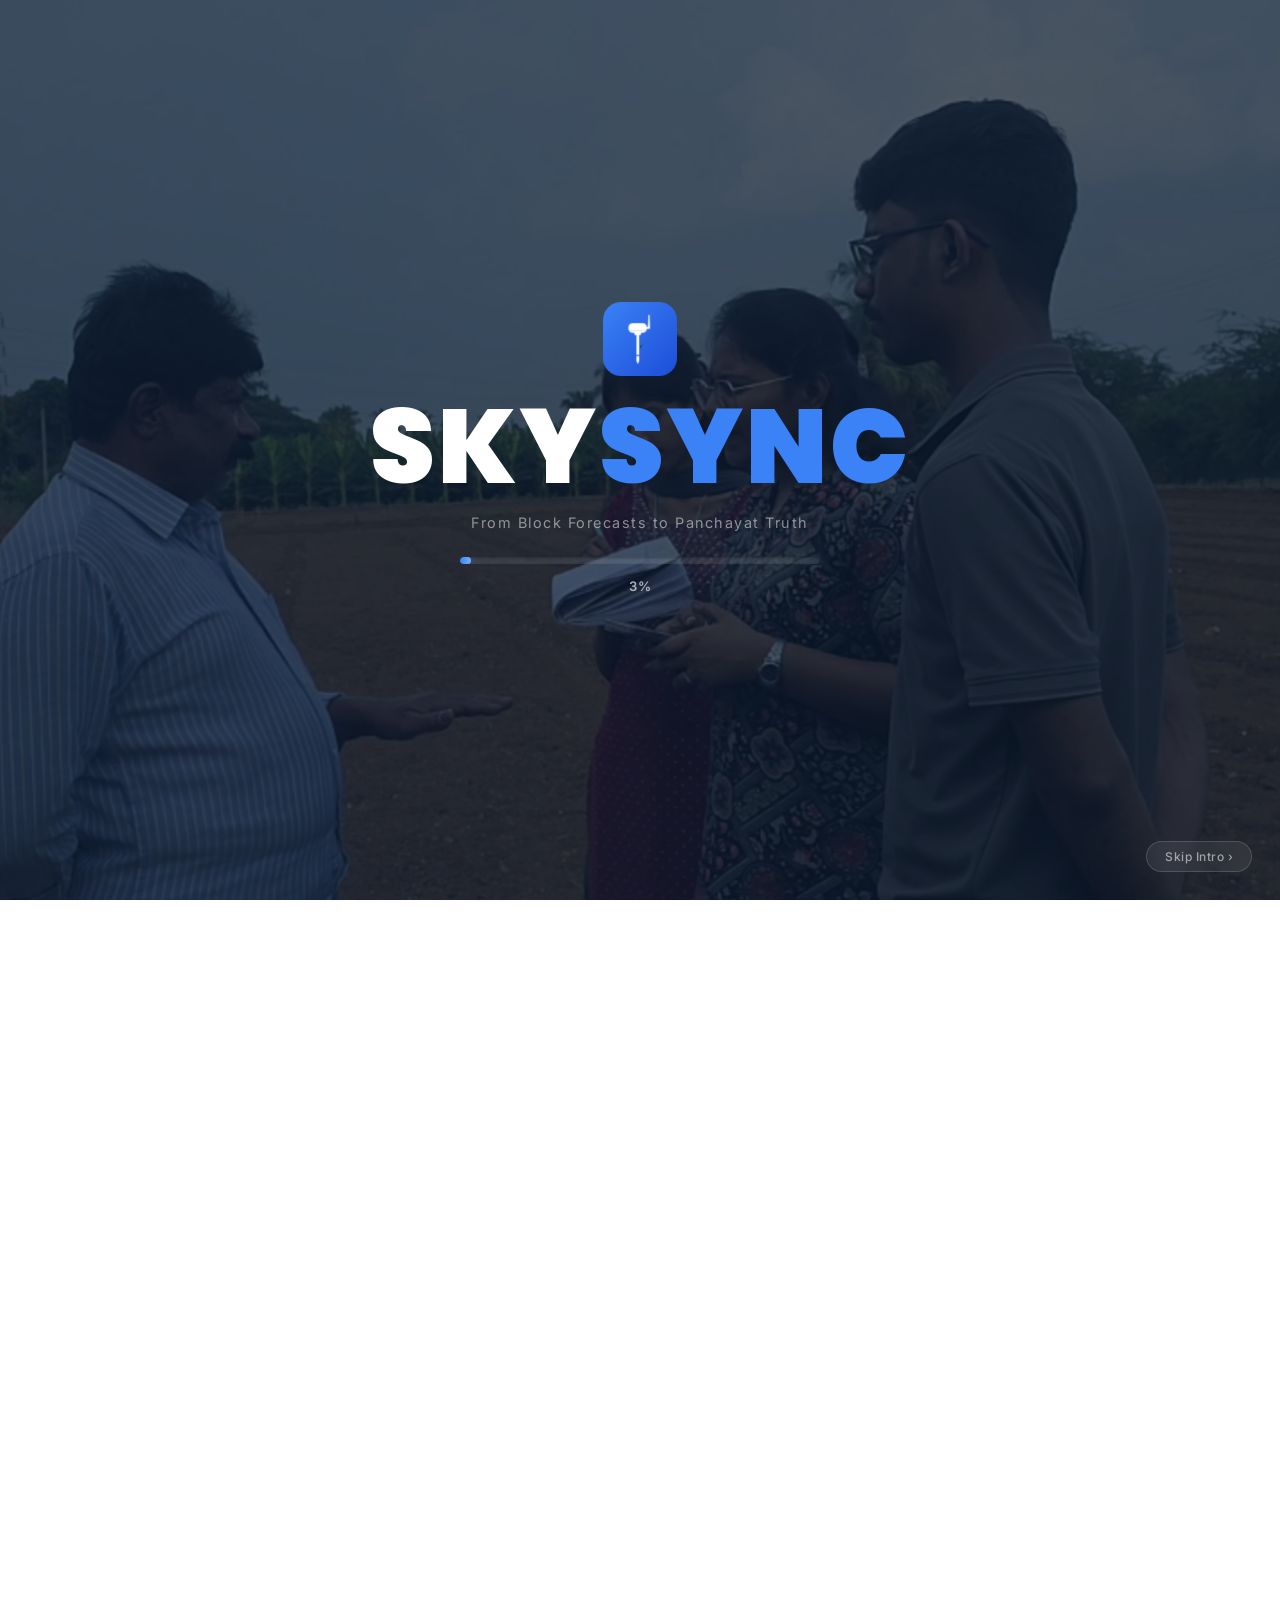
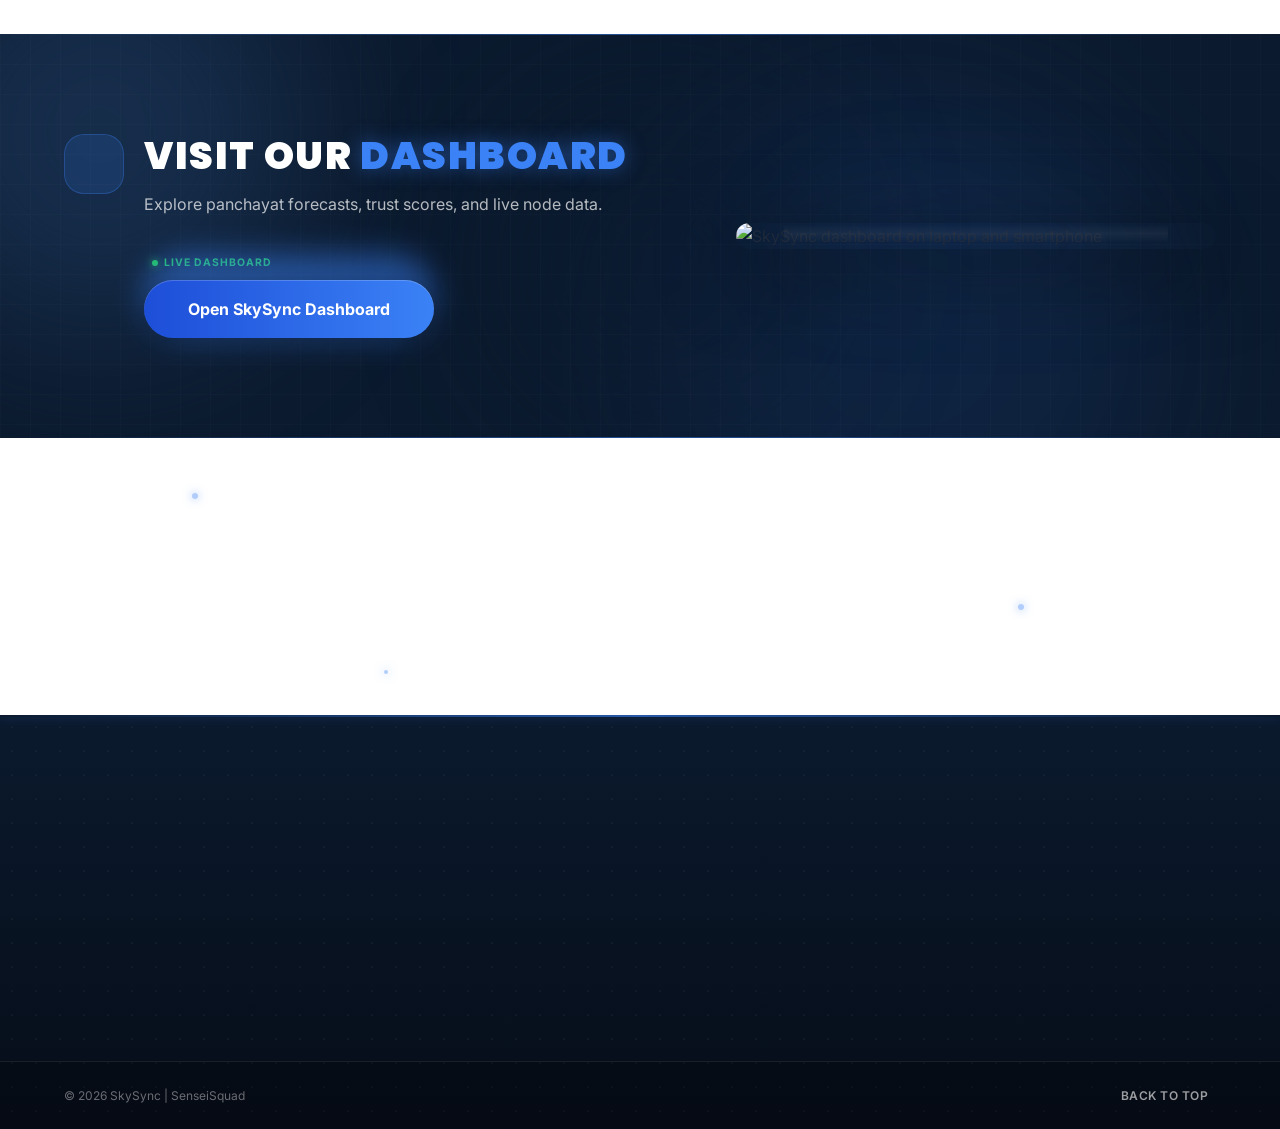
==== commit c147281f: "Rebranded to SkySync, updated media and dashboard link" ====
--- a/index.html
+++ b/index.html
@@ -3,12 +3,12 @@
 <head>
   <meta charset="UTF-8" />
   <meta name="viewport" content="width=device-width, initial-scale=1.0" />
-  <meta name="description" content="AgriSpike Evidence & Documentation Hub — AI-Powered Personal Farming Assistant for Healthier Crops, Higher Yield and a Sustainable Tomorrow. Built by SenseiSquad." />
-  <meta name="keywords" content="AgriSpike, smart farming, IoT agriculture, SenseiSquad, SIH 2026, precision agriculture" />
+  <meta name="description" content="SkySync — From Block Forecasts to Panchayat Truth. A Smart India Hackathon 2026 project by SenseiSquad." />
+  <meta name="keywords" content="SkySync, weather, IoT, ground sensor, SenseiSquad, SIH 2026, forecast correction" />
   <meta name="author" content="SenseiSquad" />
-  <meta property="og:title" content="AgriSpike — Evidence & Documentation Hub" />
-  <meta property="og:description" content="AI-Powered Personal Farming Assistant for Healthier Crops, Higher Yield and a Sustainable Tomorrow." />
-  <title>AgriSpike — Evidence &amp; Documentation Hub | SenseiSquad</title>
+  <meta property="og:title" content="SkySync — From Block Forecasts to Panchayat Truth" />
+  <meta property="og:description" content="Ground-Sensor-Powered Weather Correction for Panchayat-Level Forecasts." />
+  <title>SkySync — From Block Forecasts to Panchayat Truth | SenseiSquad</title>
   <link rel="icon" type="image/png" href="images/logo.png">
 
   <!-- Google Fonts -->
@@ -33,7 +33,7 @@
        Static HTML renders IMMEDIATELY (before any JS).
        GSAP + intro.js animate it from the bottom of <body>.
   ══════════════════════════════════════════════════════════════ -->
-  <div id="intro-overlay" role="status" aria-label="Loading AgriSpike…">
+  <div id="intro-overlay" role="status" aria-label="Loading SkySync…">
 
     <!-- 1. Background: dimmed image slideshow (populated by intro.js) -->
     <div class="intro-slideshow-wrap" aria-hidden="true">
@@ -46,17 +46,18 @@
 
       <!-- Leaf logo -->
       <div class="intro-leaf-wrap" id="intro-leaf" aria-hidden="true">
-        <img class="logo-image" alt="AgriSpike Logo" />
+        <!-- LOGO_PLACEHOLDER — new SkySync logo to be added -->
+        <img class="logo-image" alt="SkySync Logo" />
         <div class="logo-signal-pulse"></div>
       </div>
 
-      <!-- AGRISPIKE wordmark (AGRI white, SPIKE blue — one line) -->
-      <div class="intro-wordmark" aria-label="AgriSpike">
-        <span class="intro-agri">AGRI</span><span class="intro-spike">SPIKE</span>
+      <!-- SKYSYNC wordmark (SKY white, SYNC blue — one line) -->
+      <div class="intro-wordmark" aria-label="SkySync">
+        <span class="intro-agri">SKY</span><span class="intro-spike">SYNC</span>
       </div>
 
       <!-- Subtitle -->
-      <div class="intro-tagline-sub">Evidence &amp; Documentation Hub</div>
+      <div class="intro-tagline-sub">From Block Forecasts to Panchayat Truth</div>
 
       <!-- Progress bar + percentage counter -->
       <div class="intro-bar-section">
@@ -91,22 +92,22 @@
   ════════════════════════════════════════════════ -->
   <header id="navbar" class="navbar" role="banner">
     <div class="nav-container">
-      <a href="#hero" class="nav-logo" aria-label="AgriSpike Home">
+      <a href="#hero" class="nav-logo" aria-label="SkySync Home">
         <div class="logo-icon" aria-hidden="true">
-          <img class="logo-image" alt="AgriSpike Logo" />
+          <!-- LOGO_PLACEHOLDER — new SkySync logo to be added -->
+          <img class="logo-image" alt="SkySync Logo" />
           <div class="logo-signal-pulse"></div>
         </div>
         <div class="logo-text">
-          <span class="logo-wordmark" aria-label="AgriSpike">
-            <span class="logo-agri">AGRI</span><span class="logo-spike">SPIKE</span>
+          <span class="logo-wordmark" aria-label="SkySync">
+            <span class="logo-agri">SKY</span><span class="logo-spike">SYNC</span>
           </span>
-          <span class="logo-tagline">Evidence &amp; Documentation Hub</span>
+          <span class="logo-tagline">From Block Forecasts to Panchayat Truth</span>
         </div>
       </a>
       <nav class="nav-links" aria-label="Main navigation">
         <a href="#hero"             class="nav-link active" id="nav-home">Home</a>
-        <a href="#field-validation" class="nav-link"        id="nav-field">Field Validation</a>
-        <a href="#tech-docs"        class="nav-link"        id="nav-docs">Technical Documentation</a>
+        <a href="#field-validation" class="nav-link"        id="nav-field">Field Deployment</a>
         <a href="#team"             class="nav-link"        id="nav-team">Team</a>
       </nav>
       <button class="hamburger" id="hamburger-btn" aria-label="Toggle navigation menu" aria-expanded="false">
@@ -115,8 +116,7 @@
     </div>
     <div class="mobile-nav" id="mobile-nav" role="navigation" aria-label="Mobile navigation">
       <a href="#hero"             class="mobile-link" id="mnav-home">Home</a>
-      <a href="#field-validation" class="mobile-link" id="mnav-field">Field Validation</a>
-      <a href="#tech-docs"        class="mobile-link" id="mnav-docs">Technical Documentation</a>
+      <a href="#field-validation" class="mobile-link" id="mnav-field">Field Deployment</a>
       <a href="#team"             class="mobile-link" id="mnav-team">Team</a>
     </div>
   </header>
@@ -150,30 +150,33 @@
         <div class="hero-content fade-in">
           <div class="hero-logo-block">
             <div class="hero-leaf-icon" aria-hidden="true">
-              <img class="logo-image" alt="AgriSpike Logo" />
+              <!-- LOGO_PLACEHOLDER — new SkySync logo to be added -->
+              <img class="logo-image" alt="SkySync Logo" />
               <div class="logo-signal-pulse"></div>
             </div>
             <div>
-              <h1 class="hero-brand" aria-label="AgriSpike">
-                <span class="hero-agri">AGRI</span><span class="hero-spike">SPIKE</span>
+              <h1 class="hero-brand" aria-label="SkySync">
+                <span class="hero-agri">SKY</span><span class="hero-spike">SYNC</span>
               </h1>
-              <p class="hero-tagline-text">Evidence &amp; Documentation Hub</p>
-            </div>
-          </div>
-
-          <div class="process-flow" aria-label="Process: Sense, Understand, Decide, Act">
+              <p class="hero-tagline-text">From Block Forecasts to Panchayat Truth</p>
+            </div>
+          </div>
+
+          <div class="process-flow" aria-label="Process: Sense, Learn, Transfer, Score, Advise">
             <span class="flow-step">Sense</span>
             <span class="flow-arrow" aria-hidden="true"><i data-lucide="arrow-right"></i></span>
-            <span class="flow-step">Understand</span>
+            <span class="flow-step">Learn</span>
             <span class="flow-arrow" aria-hidden="true"><i data-lucide="arrow-right"></i></span>
-            <span class="flow-step">Decide</span>
+            <span class="flow-step">Transfer</span>
             <span class="flow-arrow" aria-hidden="true"><i data-lucide="arrow-right"></i></span>
-            <span class="flow-step">Act</span>
+            <span class="flow-step">Score</span>
+            <span class="flow-arrow" aria-hidden="true"><i data-lucide="arrow-right"></i></span>
+            <span class="flow-step">Advise</span>
           </div>
 
           <p class="hero-subheading">
-            AI-Powered Personal Farming Assistant for Healthier Crops,<br />
-            Higher Yield and a Sustainable Tomorrow.
+            Ground-Sensor-Powered Weather Correction for Panchayat-Level Forecasts —<br />
+            Because Rain Doesn't Fall the Same on Every Village.
           </p>
 
           <div class="sensei-brand">
@@ -186,24 +189,24 @@
         <!-- Right: feature badges -->
         <aside class="hero-badges" aria-label="Key features">
           <div class="feature-badge">
-            <div class="badge-icon" aria-hidden="true"><i data-lucide="layers"></i></div>
-            <span>Soil Health</span>
+            <div class="badge-icon" aria-hidden="true"><i data-lucide="droplets"></i></div>
+            <span>Rainfall</span>
           </div>
           <div class="feature-badge">
-            <div class="badge-icon" aria-hidden="true"><i data-lucide="cloud"></i></div>
-            <span>Weather</span>
+            <div class="badge-icon" aria-hidden="true"><i data-lucide="thermometer"></i></div>
+            <span>Temperature</span>
           </div>
           <div class="feature-badge">
-            <div class="badge-icon" aria-hidden="true"><i data-lucide="droplets"></i></div>
-            <span>Fertigation</span>
+            <div class="badge-icon" aria-hidden="true"><i data-lucide="wind"></i></div>
+            <span>Wind Speed</span>
           </div>
           <div class="feature-badge">
-            <div class="badge-icon" aria-hidden="true"><i data-lucide="leaf"></i></div>
-            <span>Crop Health</span>
+            <div class="badge-icon" aria-hidden="true"><i data-lucide="shield-check"></i></div>
+            <span>Trust Score</span>
           </div>
           <div class="feature-badge">
-            <div class="badge-icon" aria-hidden="true"><i data-lucide="trending-up"></i></div>
-            <span>Higher Yield</span>
+            <div class="badge-icon" aria-hidden="true"><i data-lucide="message-square"></i></div>
+            <span>Local Advisory</span>
           </div>
         </aside>
 
@@ -218,13 +221,13 @@
     <!-- ════════════════════════════════════════════════
          FIELD VALIDATION
     ════════════════════════════════════════════════ -->
-    <section id="field-validation" class="section section-light" aria-label="Field Validation">
+    <section id="field-validation" class="section section-light" aria-label="Field Deployment & Validation">
       <div class="container">
         <div class="section-header fade-in">
           <div class="section-icon-wrap" aria-hidden="true"><i data-lucide="map-pin"></i></div>
           <div>
-            <h2 class="section-title"><span class="title-dark">FIELD </span><span class="title-blue">VALIDATION</span></h2>
-            <p class="section-subtitle">Real conditions. Real farmers. Real impact.</p>
+            <h2 class="section-title"><span class="title-dark">FIELD DEPLOYMENT </span><span class="title-blue">&amp; VALIDATION</span></h2>
+            <p class="section-subtitle">Real villages. Real sensors. Real accuracy.</p>
           </div>
         </div>
         <div class="fv-grid">
@@ -263,34 +266,15 @@
               <a href="videos.html" id="watch-video-link" class="watch-link">Watch All Videos <i data-lucide="arrow-right" aria-hidden="true"></i></a>
             </div>
           </div>
-          <div class="fv-testimonials fade-in" id="testimonials-container" aria-label="Testimonials"></div>
-        </div>
-      </div>
-    </section>
-
-    <!-- ════════════════════════════════════════════════
-         TECHNICAL DOCUMENTATION
-    ════════════════════════════════════════════════ -->
-    <section id="tech-docs" class="section section-gray" aria-label="Technical Documentation">
-      <div class="container">
-        <div class="section-header fade-in">
-          <div class="section-icon-wrap" aria-hidden="true"><i data-lucide="file-text"></i></div>
-          <div>
-            <h2 class="section-title"><span class="title-dark">TECHNICAL </span><span class="title-blue">DOCUMENTATION</span></h2>
-            <div class="docs-header-content" style="position: relative; display: inline-block;">
-              <p class="section-subtitle" style="margin-bottom: 0;">Detailed reports, data and analysis of our solution.</p>
-              <div class="header-underline"></div>
-            </div>
-          </div>
-        </div>
-        <div class="docs-grid fade-in" id="docs-grid" role="list" aria-label="Technical documents"></div>
+
+        </div>
       </div>
     </section>
 
     <!-- ════════════════════════════════════════════════
          CTA BANNER
     ════════════════════════════════════════════════ -->
-    <section id="cta-banner" class="section cta-section" aria-label="Visit AgriSpike website">
+    <section id="cta-banner" class="section cta-section" aria-label="Visit SkySync Dashboard">
       <!-- Animated Border Top -->
       <div class="cta-border-top"></div>
       
@@ -316,9 +300,9 @@
           <div class="cta-icon-wrap cta-reveal" aria-hidden="true"><i data-lucide="globe"></i></div>
           <div>
             <h2 class="cta-title" id="cta-title">
-              <span class="cta-word">VISIT</span> <span class="cta-word">OUR</span> <span class="cta-word cta-blue-glow">WEBSITE</span>
+              <span class="cta-word">VISIT</span> <span class="cta-word">OUR</span> <span class="cta-word cta-blue-glow">DASHBOARD</span>
             </h2>
-            <p class="cta-subtitle cta-reveal">Explore the full project, live dashboard and more.</p>
+            <p class="cta-subtitle cta-reveal">Explore panchayat forecasts, trust scores, and live node data.</p>
             
             <div class="cta-btn-wrapper cta-reveal" id="cta-btn-wrapper">
               <div class="cta-live-indicator">
@@ -328,7 +312,7 @@
               <div class="cta-btn-glow"></div>
               <a href="#" id="main-website-link" class="cta-btn-premium" target="_blank" rel="noopener noreferrer">
                 <i data-lucide="external-link" aria-hidden="true"></i>
-                <span>Open AgriSpike Website</span>
+                <span>Open SkySync Dashboard</span>
                 <i data-lucide="arrow-right" class="arrow-icon" aria-hidden="true"></i>
               </a>
             </div>
@@ -337,7 +321,7 @@
         <div class="cta-mockup-wrapper" id="cta-mockup-wrapper">
           <div class="cta-mockup-light"></div>
           <div class="cta-mockup-floater">
-            <img id="dashboard-mockup-img" src="" alt="AgriSpike dashboard on laptop and smartphone" loading="lazy" />
+            <img id="dashboard-mockup-img" src="" alt="SkySync dashboard on laptop and smartphone" loading="lazy" />
             <div class="cta-screen-shimmer"></div>
           </div>
         </div>
@@ -360,9 +344,9 @@
         <div class="section-header fade-in">
           <div class="section-icon-wrap" aria-hidden="true"><i data-lucide="users"></i></div>
           <div>
-            <h2 class="section-title"><span class="title-dark">AGRISPIKE </span><span class="title-blue">TEAM</span></h2>
+            <h2 class="section-title"><span class="title-dark">SKYSYNC </span><span class="title-blue">TEAM</span></h2>
             <div class="team-header-content" style="position: relative; display: inline-block;">
-              <p class="section-subtitle" style="margin-bottom: 0;">Meet the team behind AgriSpike · Team SenseiSquad</p>
+              <p class="section-subtitle" style="margin-bottom: 0;">Meet the team behind SkySync · Team SenseiSquad</p>
               <div class="header-underline"></div>
             </div>
           </div>
@@ -398,15 +382,16 @@
         <div class="footer-col footer-col-brand footer-reveal">
           <a href="#hero" class="footer-logo">
             <div class="footer-leaf" aria-hidden="true">
-              <img class="logo-image" alt="AgriSpike Logo" />
+              <!-- LOGO_PLACEHOLDER — new SkySync logo to be added -->
+              <img class="logo-image" alt="SkySync Logo" />
               <div class="logo-signal-pulse"></div>
             </div>
             <div class="footer-logo-text">
-              <span class="footer-wordmark"><span class="footer-agri">AGRI</span><span class="footer-spike">SPIKE</span></span>
-              <span class="footer-tagline-sm">Evidence &amp; Documentation Hub</span>
+              <span class="footer-wordmark"><span class="footer-agri">SKY</span><span class="footer-spike">SYNC</span></span>
+              <span class="footer-tagline-sm">From Block Forecasts to Panchayat Truth</span>
             </div>
           </a>
-          <p class="footer-mission">Sensing, understanding, and acting — for smarter, sustainable farming.</p>
+          <p class="footer-mission">Correcting block-level forecasts into panchayat-level truth — one sensor node at a time.</p>
         </div>
 
         <!-- Column 2: Quick Links -->
@@ -414,8 +399,7 @@
           <h4 class="footer-heading">Quick Links</h4>
           <nav class="footer-nav">
             <a href="index.html#hero">Home</a>
-            <a href="index.html#field-validation">Field Validation</a>
-            <a href="index.html#tech-docs">Technical Documentation</a>
+            <a href="index.html#field-validation">Field Deployment</a>
             <a href="index.html#team">Team</a>
             <a href="gallery.html">Gallery</a>
             <a href="videos.html">Videos</a>
@@ -429,7 +413,7 @@
             <div class="footer-s-icon" aria-hidden="true">S</div>
             <span class="footer-sensei-name">SenseiSquad</span>
           </div>
-          <p class="footer-built-by">Built for Smart India Hackathon 2026</p>
+          <p class="footer-built-by">Built for Smart India Hackathon 2026 · PS ID: SIH26074</p>
           <div class="footer-social-links" id="footer-social-links">
             <div class="social-icon-wrapper">
               <span class="social-tooltip">Email</span>
@@ -464,7 +448,7 @@
     <!-- Bottom Bar -->
     <div class="footer-bottom relative-z">
       <div class="container footer-bottom-inner">
-        <p class="footer-copyright-text" id="footer-copyright-text">© 2026 AgriSpike | SenseiSquad</p>
+        <p class="footer-copyright-text" id="footer-copyright-text">© 2026 SkySync | SenseiSquad</p>
         <button id="footer-btt-link" class="footer-btt-link" aria-label="Back to Top">
           Back to Top <i data-lucide="chevron-up"></i>
         </button>
--- a/intro.css
+++ b/intro.css
@@ -1,5 +1,5 @@
 /* ═══════════════════════════════════════════════════════════════
-   AgriSpike — Loading Screen / Preloader
+   SkySync — Loading Screen / Preloader
    intro.css  ·  Complete redesign: progress bar + lightning flash
    ═══════════════════════════════════════════════════════════════ */
 
@@ -88,7 +88,7 @@
   height: 38px;
 }
 
-/* ── AGRISPIKE wordmark ── */
+/* ── SKYSYNC wordmark ── */
 .intro-wordmark {
   white-space: nowrap;
   line-height: 1;
--- a/styles.css
+++ b/styles.css
@@ -1,5 +1,5 @@
 /* ═══════════════════════════════════════════════════════════════
-   AgriSpike — Evidence & Documentation Hub
+   SkySync — From Block Forecasts to Panchayat Truth
    styles.css  ·  Complete stylesheet
    ═══════════════════════════════════════════════════════════════ */
 
@@ -662,7 +662,7 @@
 ────────────────────────────────────────────────────────────── */
 .fv-grid {
   display: grid;
-  grid-template-columns: 1fr 1fr 1fr;
+  grid-template-columns: 1fr 1fr;
   gap: 28px;
   align-items: start;
 }
@@ -979,282 +979,6 @@
 .video-close-btn:hover { background: rgba(255,255,255,0.22); }
 .video-close-btn svg { width: 18px; height: 18px; }
 
-/* Testimonials */
-.fv-testimonials {
-  display: flex;
-  flex-direction: column;
-  gap: 16px;
-}
-.testimonial-card {
-  border-radius: var(--radius);
-  padding: 22px 20px 18px;
-  position: relative;
-  transition: transform var(--transition), box-shadow var(--transition);
-}
-.testimonial-card:hover {
-  transform: translateY(-3px);
-  box-shadow: var(--shadow-md);
-}
-.testimonial-card.green {
-  background: var(--green-bg);
-  border: 1px solid var(--green-border);
-}
-.testimonial-card.blue {
-  background: var(--blue-card-bg);
-  border: 1px solid var(--blue-border);
-}
-.testimonial-quote-icon {
-  font-size: 2.2rem;
-  font-family: Georgia, serif;
-  font-weight: 900;
-  line-height: 1;
-  margin-bottom: 8px;
-}
-.testimonial-card.green .testimonial-quote-icon { color: #16a34a; }
-.testimonial-card.blue  .testimonial-quote-icon { color: var(--blue); }
-.testimonial-text {
-  font-size: 0.85rem;
-  line-height: 1.65;
-  color: var(--text-dark);
-  margin-bottom: 16px;
-  font-style: italic;
-}
-.testimonial-footer {
-  display: flex;
-  align-items: center;
-  gap: 10px;
-}
-.testimonial-avatar {
-  width: 40px; height: 40px;
-  border-radius: 50%;
-  object-fit: cover;
-  border: 2px solid rgba(255,255,255,0.6);
-  flex-shrink: 0;
-}
-.testimonial-name {
-  font-weight: 700;
-  font-size: 0.85rem;
-  color: var(--text-dark);
-}
-.testimonial-role {
-  font-size: 0.75rem;
-  color: var(--text-mid);
-}
-
-/* ──────────────────────────────────────────────────────────────
-   9. TECHNICAL DOCUMENTATION
-────────────────────────────────────────────────────────────── */
-.header-underline {
-  height: 3px;
-  width: 100%;
-  background: var(--blue);
-  border-radius: 3px;
-  margin-top: 6px;
-}
-
-.docs-grid {
-  display: flex;
-  flex-wrap: wrap;
-  justify-content: center;
-  gap: 18px;
-}
-
-.doc-card {
-  width: calc(25% - 13.5px);
-  background: var(--white);
-  border-radius: var(--radius-lg);
-  padding: 28px 20px 22px;
-  display: flex;
-  flex-direction: column;
-  gap: 10px;
-  box-shadow: var(--shadow-sm);
-  border: 1px solid rgba(0,0,0,0.06);
-  position: relative;
-  transition: transform 0.3s ease, box-shadow 0.3s ease, background-color 0.3s ease;
-  cursor: default;
-  /* GSAP initial state */
-  opacity: 0;
-}
-
-.doc-card.revealed {
-  /* Empty state class for post-animation interaction */
-}
-
-.doc-card.revealed:hover {
-  transform: translateY(-6px) !important;
-  box-shadow: 0 0 0 2px rgba(59,130,246,0.4), 0 16px 40px rgba(59,130,246,0.15);
-  background-color: #F8FAFC;
-}
-
-.doc-file-badge {
-  position: absolute;
-  top: 14px;
-  right: 14px;
-  font-size: 0.65rem;
-  font-weight: 800;
-  padding: 4px 8px;
-  border-radius: 6px;
-  letter-spacing: 0.5px;
-}
-.doc-file-badge.pdf {
-  background: #FEE2E2;
-  color: #B91C1C;
-  border: 1px solid #FECACA;
-}
-.doc-file-badge.xlsx {
-  background: #DCFCE7;
-  color: #15803D;
-  border: 1px solid #BBF7D0;
-}
-
-.doc-icon-wrap {
-  width: 54px; height: 54px;
-  background: linear-gradient(135deg, var(--blue) 0%, #1d4ed8 100%);
-  border-radius: 50%;
-  display: flex;
-  align-items: center;
-  justify-content: center;
-  color: var(--white);
-  margin-bottom: 4px;
-  transition: transform 0.3s ease;
-  animation: iconBreathe 2.5s ease-in-out infinite;
-}
-@keyframes iconBreathe {
-  0%, 100% { transform: scale(1); }
-  50% { transform: scale(1.05); }
-}
-
-.doc-card.revealed:hover .doc-icon-wrap {
-  animation: none;
-  transform: scale(1.15) rotate(-5deg);
-}
-
-.doc-icon-wrap svg { width: 24px; height: 24px; }
-
-.doc-content {
-  flex: 1;
-  display: flex;
-  flex-direction: column;
-}
-
-.doc-subtitle-pill {
-  display: inline-block;
-  background: var(--blue-card-bg);
-  color: var(--blue-dark);
-  font-size: 0.65rem;
-  font-weight: 700;
-  text-transform: uppercase;
-  padding: 4px 8px;
-  border-radius: 4px;
-  margin-bottom: 8px;
-  align-self: flex-start;
-  letter-spacing: 0.5px;
-}
-
-.doc-title {
-  font-size: 0.95rem;
-  font-weight: 700;
-  color: var(--text-dark);
-  line-height: 1.35;
-  margin-bottom: 6px;
-}
-.doc-desc {
-  font-size: 0.8rem;
-  color: var(--text-mid);
-  line-height: 1.55;
-}
-
-.doc-footer {
-  margin-top: 14px;
-  display: flex;
-}
-
-/* Button Styles */
-.doc-btn {
-  display: inline-flex;
-  align-items: center;
-  justify-content: center;
-  gap: 6px;
-  font-size: 0.82rem;
-  font-weight: 600;
-  padding: 8px 16px;
-  text-decoration: none;
-  transition: all 0.3s ease;
-  width: fit-content;
-}
-.doc-btn svg { width: 15px; height: 15px; transition: transform 0.3s ease; }
-
-/* Style A */
-.btn-style-a {
-  background: var(--blue);
-  color: white;
-  border-radius: var(--radius-full);
-}
-.btn-style-a:hover {
-  background: var(--blue-dark);
-}
-.btn-style-a:hover svg {
-  transform: translateX(4px);
-}
-
-/* Style B */
-.btn-style-b {
-  background: transparent;
-  color: var(--blue);
-  border: 1.5px solid var(--blue);
-  border-radius: var(--radius-full);
-}
-.btn-style-b:hover {
-  background: var(--blue);
-  color: white;
-}
-
-/* Style C */
-.btn-style-c {
-  background: linear-gradient(45deg, var(--blue), #60A5FA, var(--blue));
-  background-size: 200% 200%;
-  color: white;
-  border-radius: var(--radius-full);
-  animation: gradientShift 3s ease infinite;
-}
-@keyframes gradientShift {
-  0% { background-position: 0% 50%; }
-  50% { background-position: 100% 50%; }
-  100% { background-position: 0% 50%; }
-}
-.btn-style-c:hover svg {
-  animation: bounceSmall 0.4s ease;
-}
-@keyframes bounceSmall {
-  0%, 100% { transform: translateY(0); }
-  50% { transform: translateY(-3px); }
-}
-
-/* Style D */
-.btn-style-d {
-  background: transparent;
-  color: var(--blue);
-  padding: 6px 0;
-  border-radius: 0;
-  position: relative;
-}
-.btn-style-d::after {
-  content: '';
-  position: absolute;
-  bottom: 2px; left: 0;
-  width: 100%;
-  height: 2px;
-  background: var(--blue);
-  transform: scaleX(0);
-  transform-origin: left;
-  transition: transform 0.3s ease;
-}
-.btn-style-d:hover::after {
-  transform: scaleX(1);
-}
-.btn-style-d:hover svg {
-  transform: translateX(3px) translateY(-3px);
-}
 
 /* ──────────────────────────────────────────────────────────────
    10. CTA BANNER
@@ -2232,9 +1956,7 @@
 @media (max-width: 1100px) {
   .doc-card { width: calc(33.333% - 12px); }
   .team-grid  { grid-template-columns: repeat(3, 1fr); }
-  .fv-grid    { grid-template-columns: 1fr 1fr; }
-  .fv-testimonials { grid-column: 1 / -1; flex-direction: row; }
-  .testimonial-card { flex: 1; }
+
   .cta-mockup { max-width: 340px; }
   /* Marquee: still 3 cards but smaller */
   .marquee-card { width: clamp(180px, 28vw, 360px); }
@@ -2242,7 +1964,7 @@
 
 @media (max-width: 900px) {
   .fv-grid { grid-template-columns: 1fr; }
-  .fv-testimonials { flex-direction: column; }
+
   .hero-container { flex-direction: column; align-items: flex-start; gap: 40px; }
   .hero-badges { flex-direction: row; flex-wrap: wrap; }
   .feature-badge { min-width: 150px; flex: 1; }
